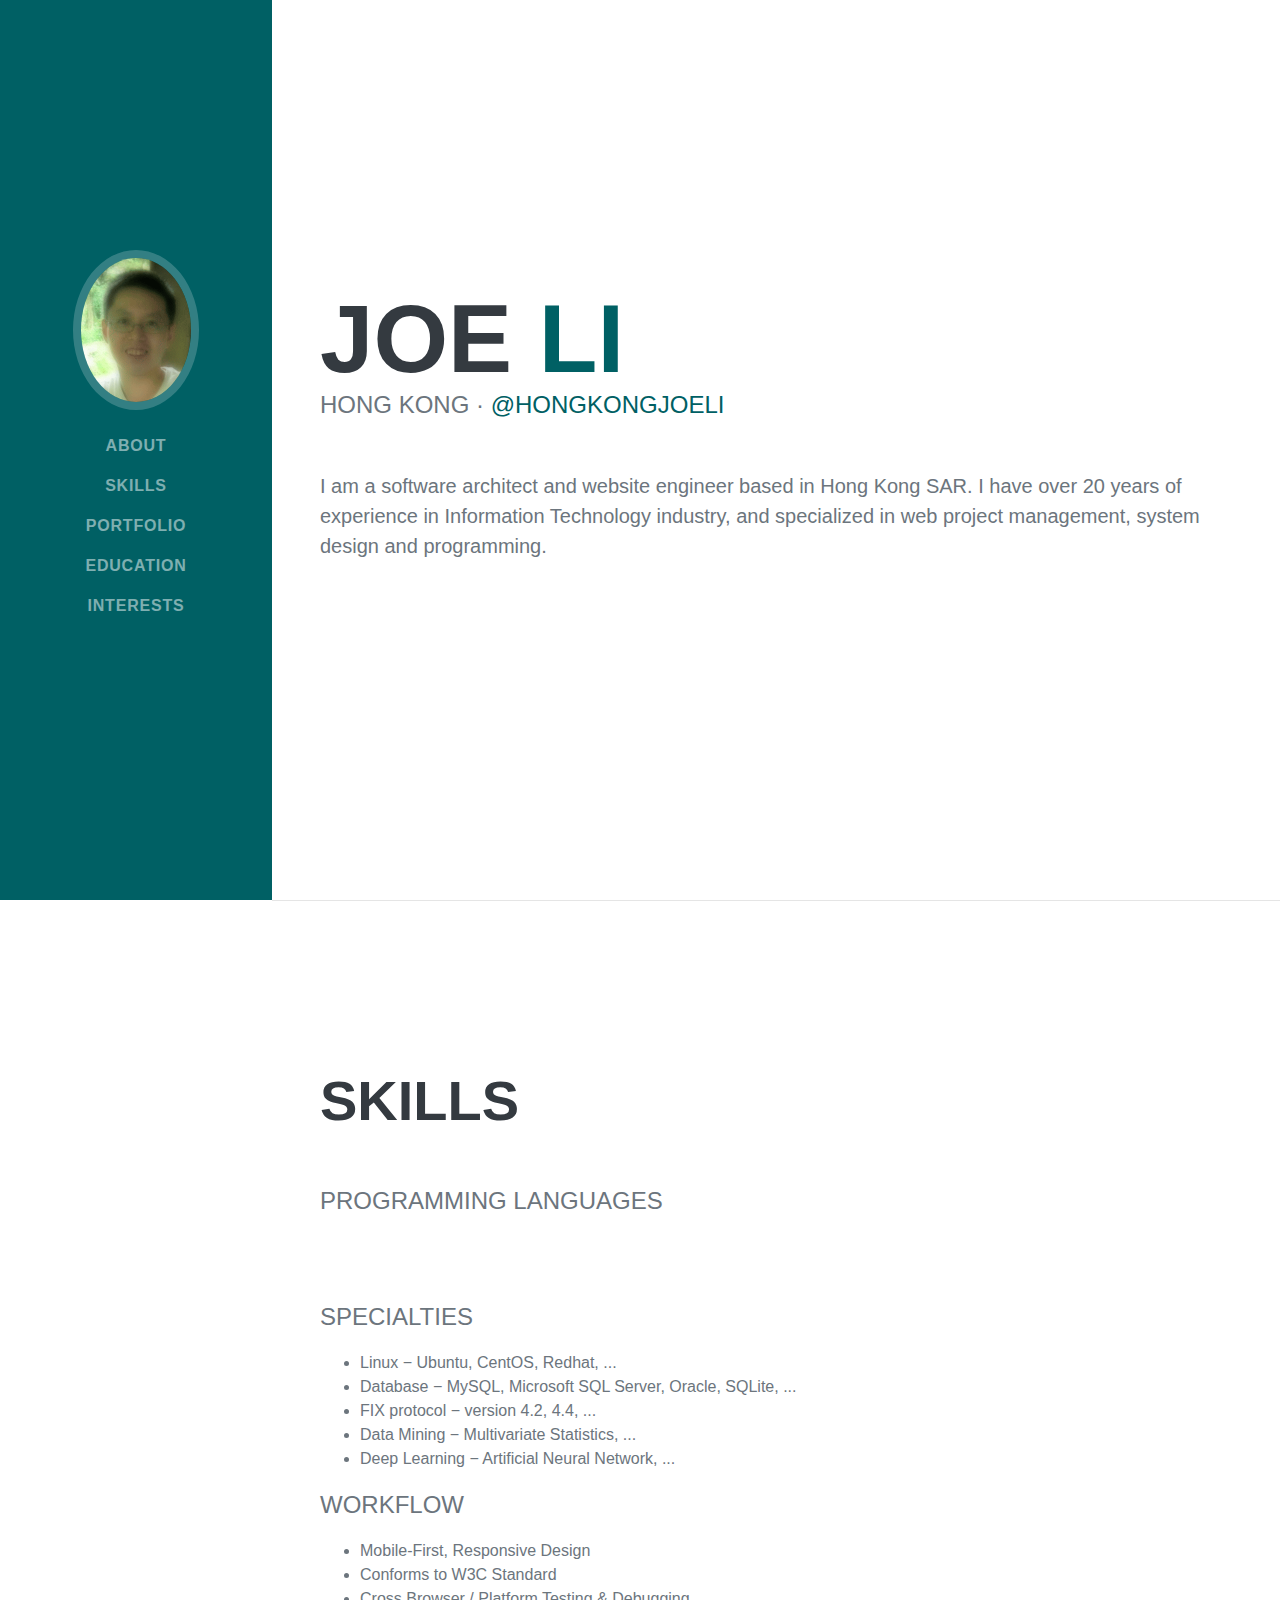
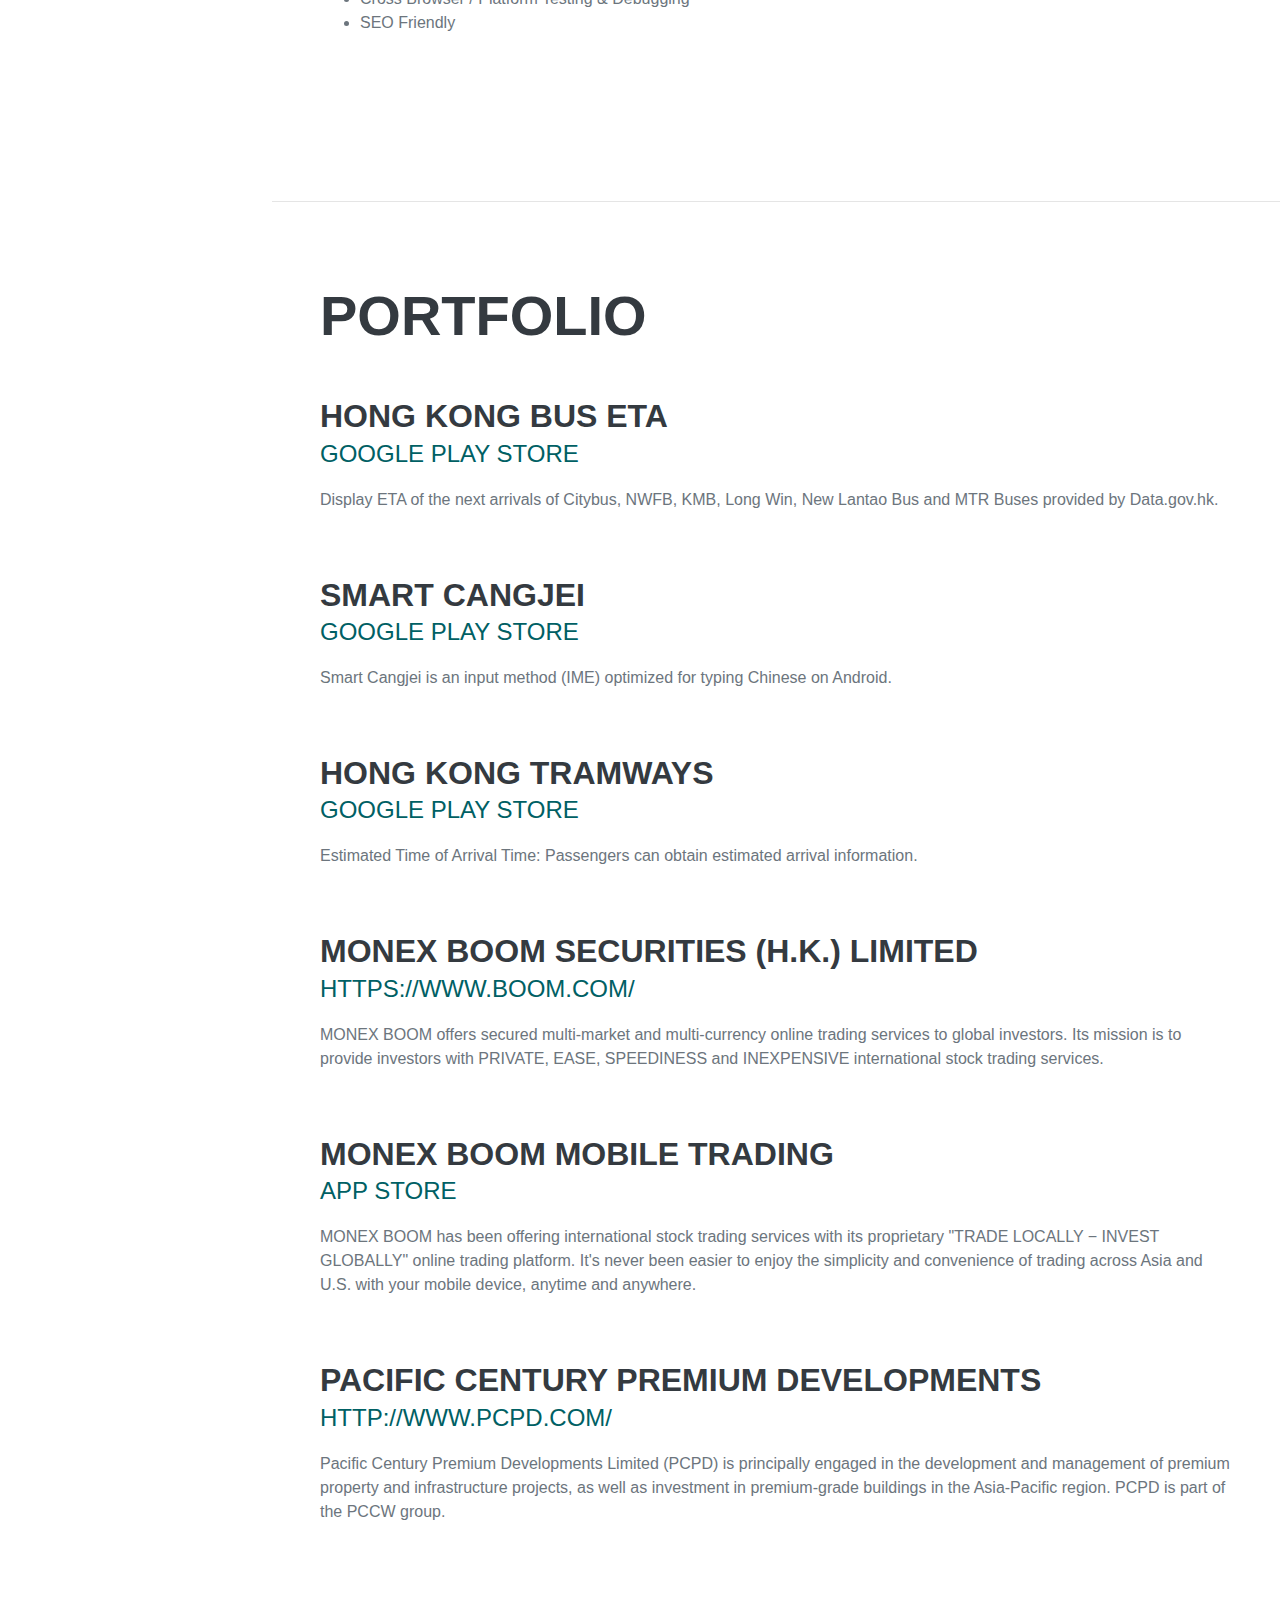
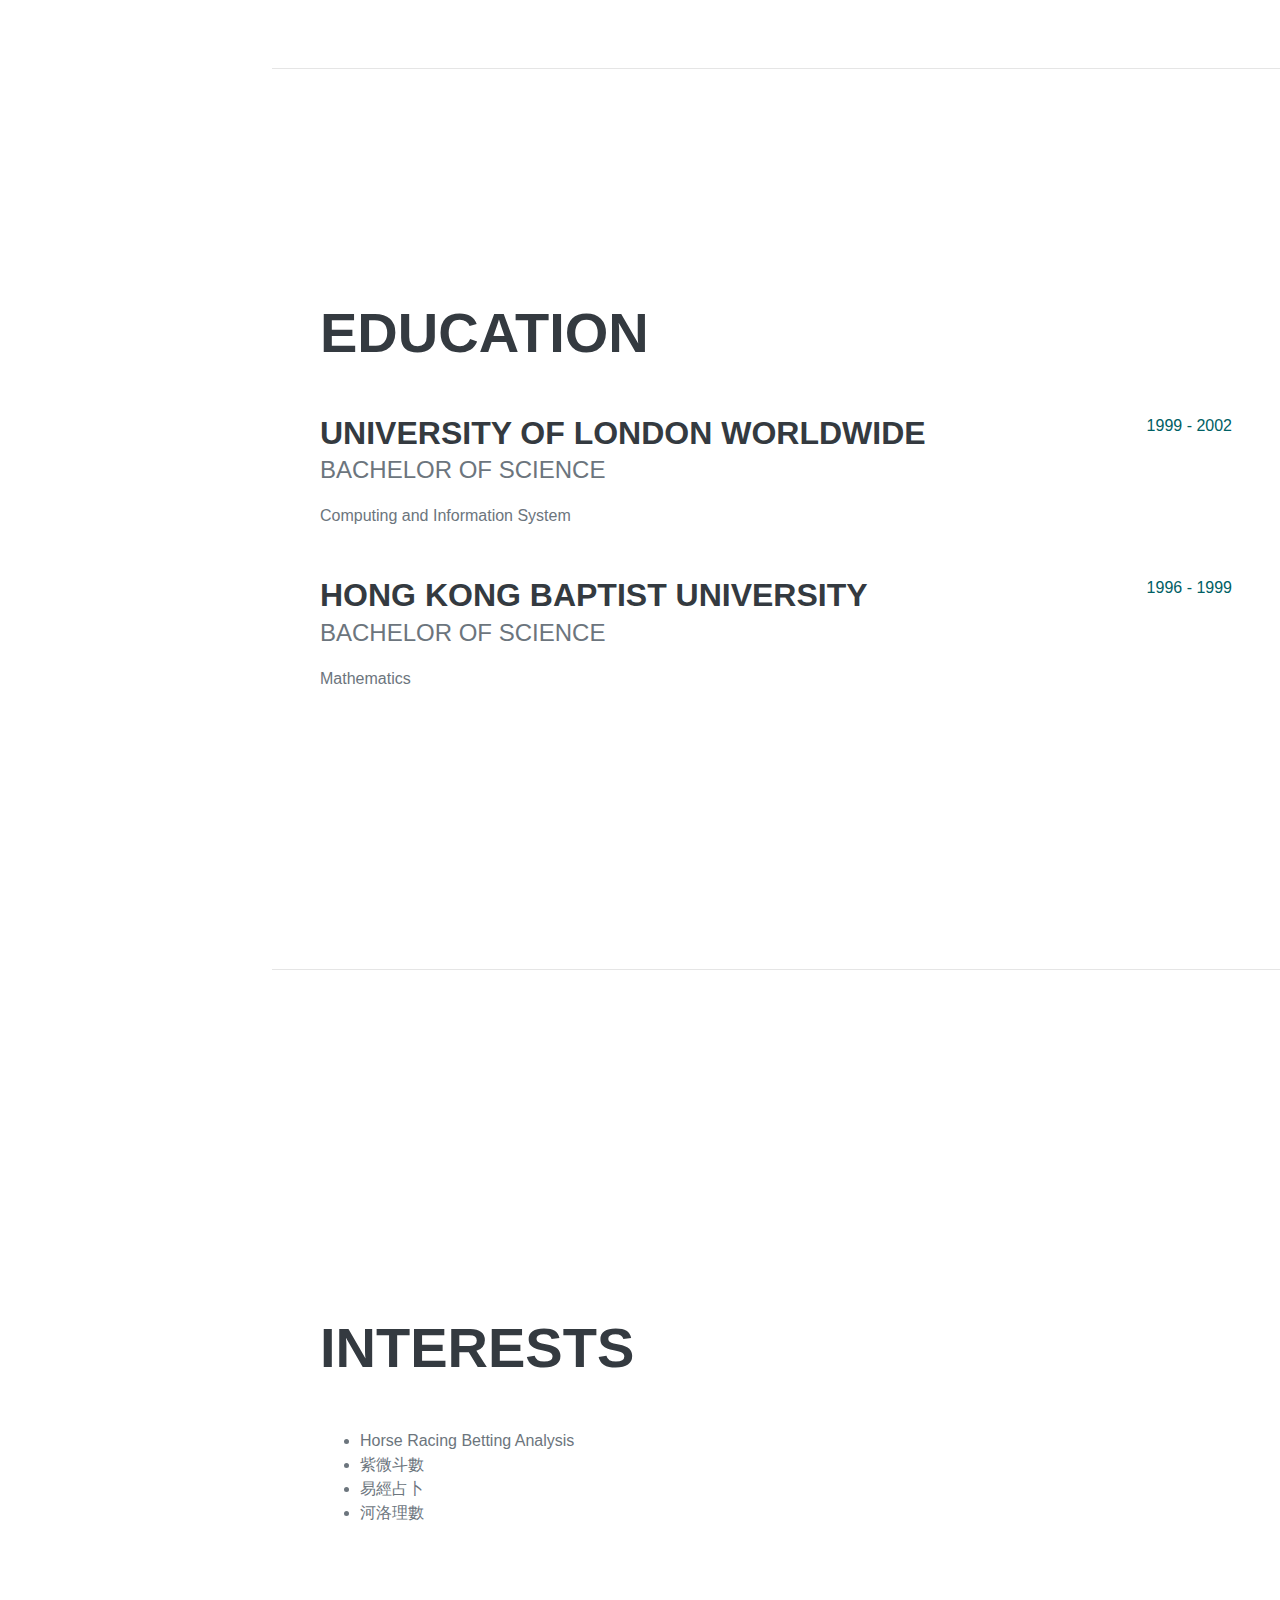
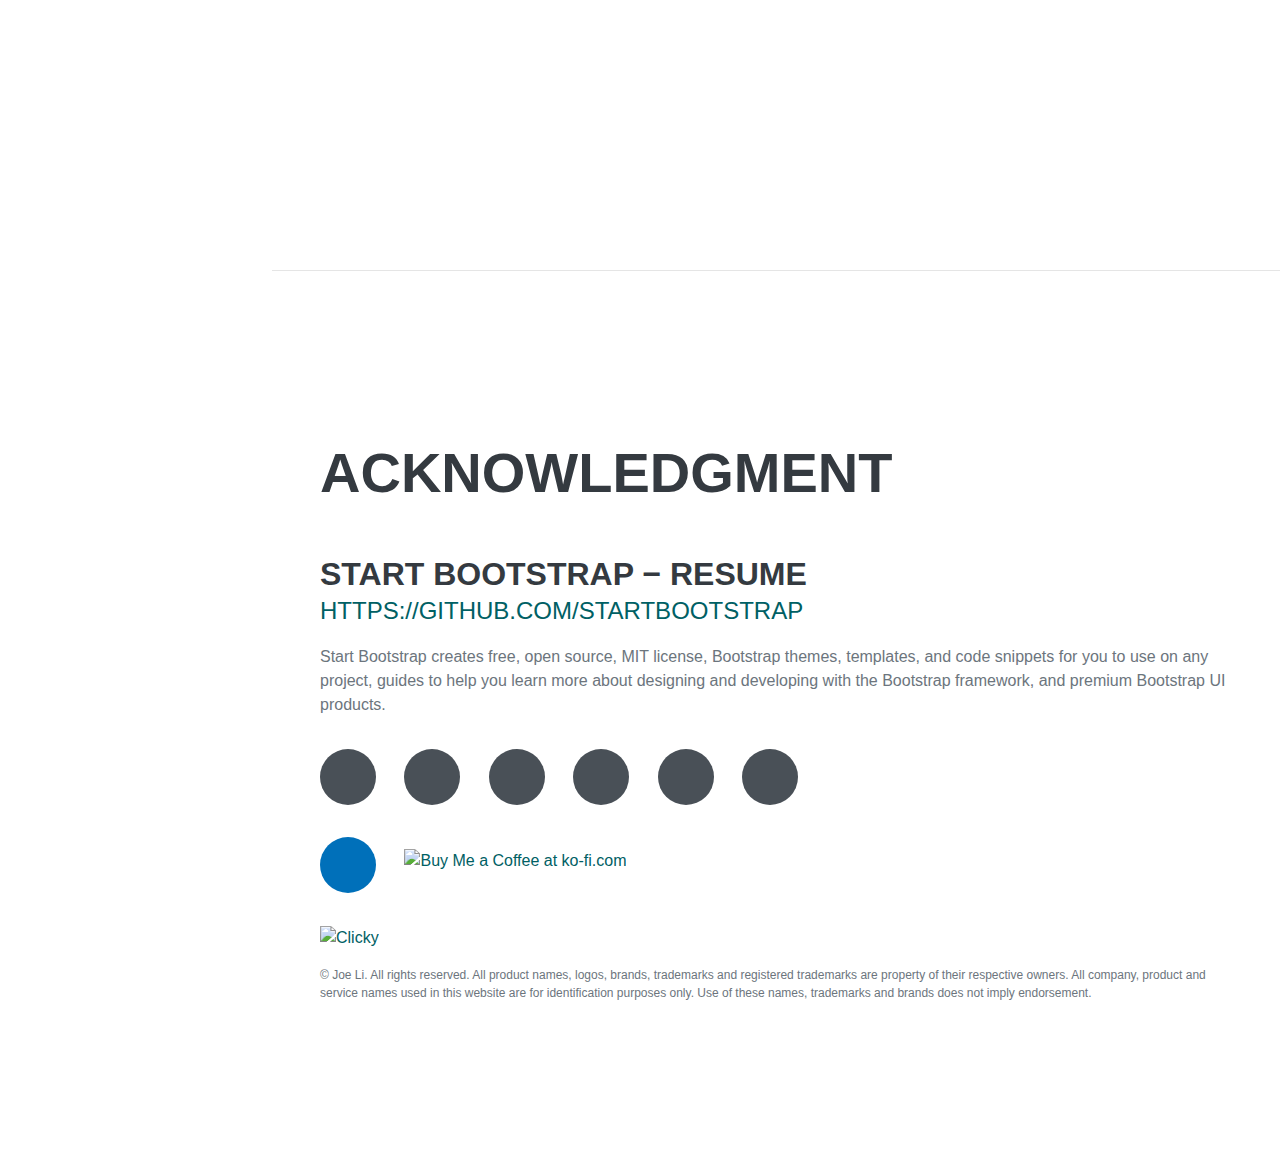
==== index.html @ fde9214d "add ko-fi icon" ====
<!DOCTYPE html>
<html lang="en">
	<head>
		<meta charset="utf-8" />
		<title>Joe Li - Internet Expert</title>
		<meta name="viewport" content="width=device-width, initial-scale=1, shrink-to-fit=no" />
		<meta name="description" content="Personal website for software architect and web engineer Joe Li" />
		<meta name="keyword" content="software,web,development,server,linux"/>
		<meta name="robots" content="nofollow, noarchive, nosnippet"/>
		<meta name="author" content="Joe Li" />
		<!-- Core theme CSS (includes Bootstrap)-->
		<link href="css/styles.css" rel="stylesheet" />
	</head>
	<body id="page-top" ng-app="app">
		<!-- Navigation-->
		<nav class="navbar navbar-expand-lg navbar-dark bg-primary fixed-top" id="sideNav">
			<a class="navbar-brand js-scroll-trigger" href="#page-top">
				<span class="d-block d-lg-none">Joe Li</span>
				<span class="d-none d-lg-block"><img class="img-fluid img-profile rounded-circle mx-auto mb-2" src="img/profile.png" alt="" /></span>
			</a>
			<button class="navbar-toggler" type="button" data-toggle="collapse" data-target="#navbarSupportedContent" aria-controls="navbarSupportedContent" aria-expanded="false" aria-label="Toggle navigation"><span class="navbar-toggler-icon"></span></button>
			<div class="collapse navbar-collapse" id="navbarSupportedContent">
				<ul class="navbar-nav">
					<li class="nav-item"><a class="nav-link js-scroll-trigger" href="#about" title="About">About</a></li>
					<li class="nav-item"><a class="nav-link js-scroll-trigger" href="#skills" title="Skills">Skills</a></li>
					<li class="nav-item"><a class="nav-link js-scroll-trigger" href="#portfolio" title="Portfolio">Portfolio</a></li>
					<li class="nav-item"><a class="nav-link js-scroll-trigger" href="#education" title="Education">Education</a></li>
					<li class="nav-item"><a class="nav-link js-scroll-trigger" href="#interests" title="Interest">Interests</a></li>
					<li class="nav-item d-block d-lg-none"><a class="nav-link js-scroll-trigger" href="#ack" title="Contact">Contact</a></li>
				</ul>
			</div>
			<div class="d-none d-lg-block navbar-nav mb-3"><a class="nav-link js-scroll-trigger" href="#ack" title="Contact"><i class="fas fa-link"></i></a></div>
		</nav>
		<!-- Page Content-->
		<div class="container-fluid p-0">
			<!-- About-->
			<section class="resume-section" id="about">
				<div class="resume-section-content">
					<h1 class="mb-0">
						Joe
						<span class="text-primary">Li</span>
					</h1>
					<div class="subheading mb-5">
						Hong Kong ·
						<span class="hover-control"><span class="hover-only">FB</span><a href="https://www.facebook.com/hongkongjoeli" target="external" title="Facebook Page">@hongkongjoeli</a></span>
					</div>
					<div class="lead mb-5">I am a software architect and website engineer based in Hong Kong SAR. I have over 20 years of experience in Information Technology industry, and specialized in web project management, system design and programming.
		                <div class="d-block d-lg-none mt-3">
		                	<a class="btn btn-primary js-scroll-trigger" href="#ack" title="Contact"><i class="fas fa-link"></i> Contact</a>
		                </div>
					</div>
				</div>
			</section>
			<hr class="m-0" />
			<!-- Skills-->
			<section class="resume-section" id="skills">
				<div class="resume-section-content">
					<h2 class="mb-5">Skills</h2>
					<div class="subheading mb-3">Programming Languages</div>
					<ul class="list-inline dev-icons">
						<li class="list-inline-item hover-control"><i class="fab fa-html5"></i><span class="hover-only px-1 small">HTML5</span></li>
						<li class="list-inline-item hover-control"><i class="fab fa-css3-alt"></i><span class="hover-only px-1 small">CSS3</span></li>
						<li class="list-inline-item hover-control"><i class="fab fa-js-square"></i><span class="hover-only px-1 small">JavaScript</span></li>
						<li class="list-inline-item hover-control"><i class="fab fa-java"></i><span class="hover-only px-1 small">Java</span></li>
						<li class="list-inline-item hover-control"><i class="fab fa-php"></i><span class="hover-only px-1 small">PHP</span></li>
						<li class="list-inline-item hover-control"><i class="fab fa-android"></i><span class="hover-only px-1 small">Android</span></li>
					</ul>
					<div class="subheading mb-3">Specialties</div>
					<ul class="fa-ul mb-3">
						<li>
							<span class="fa-li"><i class="fas fa-trophy text-warning"></i></span>
							Linux &minus; Ubuntu, CentOS, Redhat, ...
						</li>
						<li>
							<span class="fa-li"><i class="fas fa-trophy text-warning"></i></span>
							Database &minus; MySQL, Microsoft SQL Server, Oracle, SQLite, ...
						</li>
						<li>
							<span class="fa-li"><i class="fas fa-trophy text-warning"></i></span>
							FIX protocol &minus; version 4.2, 4.4, ...
						</li>
						<li>
							<span class="fa-li"><i class="fas fa-trophy text-warning"></i></span>
							Data Mining &minus; Multivariate Statistics, ...
						</li>
						<li>
							<span class="fa-li"><i class="fas fa-trophy text-warning"></i></span>
							Deep Learning &minus; Artificial Neural Network, ...
						</li>
					</ul>
					<div class="subheading mb-3">Workflow</div>
					<ul class="fa-ul mb-0">
						<li>
							<span class="fa-li"><i class="fas fa-check"></i></span>
							Mobile-First, Responsive Design
						</li>
						<li>
							<span class="fa-li"><i class="fas fa-check"></i></span>
							Conforms to W3C Standard
						</li>
						<li>
							<span class="fa-li"><i class="fas fa-check"></i></span>
							Cross Browser / Platform Testing &amp; Debugging
						</li>
						<li>
							<span class="fa-li"><i class="fas fa-check"></i></span>
							SEO Friendly
						</li>
					</ul>
				</div>
			</section>
			<hr class="m-0" />
			<!-- Portfolio-->
			<section class="resume-section" id="portfolio">
				<div class="resume-section-content">
					<h2 class="mb-5">Portfolio</h2>
					<div class="d-flex flex-column flex-md-row justify-content-between mb-5">
						<div class="flex-grow-1">
							<h3 class="mb-0">Hong Kong Bus ETA</h3>
							<div class="subheading mb-3"><a href="https://play.google.com/store/apps/details?id=hk.com.joeli.android.hkbus" target="external">Google Play Store</a></div>
							<p>Display ETA of the next arrivals of Citybus, NWFB, KMB, Long Win, New Lantao Bus and MTR Buses provided by Data.gov.hk.</p>
						</div>
					</div>
					<div class="d-flex flex-column flex-md-row justify-content-between mb-5">
						<div class="flex-grow-1">
							<h3 class="mb-0">Smart Cangjei</h3>
							<div class="subheading mb-3"><a href="https://play.google.com/store/apps/details?id=hk.com.joeli.android.scj6" target="external">Google Play Store</a></div>
							<p>Smart Cangjei is an input method (IME) optimized for typing Chinese on Android.</p>
						</div>
					</div>
					<div class="d-flex flex-column flex-md-row justify-content-between mb-5">
						<div class="flex-grow-1">
							<h3 class="mb-0">Hong Kong Tramways</h3>
							<div class="subheading mb-3"><a href="https://play.google.com/store/apps/details?id=hk.com.joeli.android.hktram" target="external">Google Play Store</a></div>
							<p>Estimated Time of Arrival Time: Passengers can obtain estimated arrival information.</p>
						</div>
					</div>
					<div class="d-flex flex-column flex-md-row justify-content-between mb-5">
						<div class="flex-grow-1">
							<h3 class="mb-0">Monex Boom Securities (H.K.) Limited</h3>
							<div class="subheading mb-3"><a href="https://www.boom.com/" target="external">https://www.boom.com/</a></div>
							<p>MONEX BOOM offers secured multi-market and multi-currency online trading services to global investors. Its mission is to provide investors with PRIVATE, EASE, SPEEDINESS and INEXPENSIVE international stock trading services.</p>
						</div>
					</div>
					<div class="d-flex flex-column flex-md-row justify-content-between mb-5">
						<div class="flex-grow-1">
							<h3 class="mb-0">MONEX BOOM Mobile Trading</h3>
							<div class="subheading mb-3"><a href="https://www.boom.com/en/expert_trading_system/?anchors=id_e4" target="external">App Store</a></div>
							<p>MONEX BOOM has been offering international stock trading services with its proprietary &quot;TRADE LOCALLY &minus; INVEST GLOBALLY&quot; online trading platform. It&#039;s never been easier to enjoy the simplicity and convenience of trading across Asia and U.S. with your mobile device, anytime and anywhere.</p>
						</div>
					</div>
					<div class="d-flex flex-column flex-md-row justify-content-between mb-5">
						<div class="flex-grow-1">
							<h3 class="mb-0">Pacific Century Premium Developments</h3>
							<div class="subheading mb-3"><a href="http://www.pcpd.com/" target="external">http://www.pcpd.com/</a></div>
							<p>Pacific Century Premium Developments Limited (PCPD) is principally engaged in the development and management of premium property and infrastructure projects, as well as investment in premium-grade buildings in the Asia-Pacific region. PCPD is part of the PCCW group.</p>
						</div>
					</div>
				</div>
			</section>
			<hr class="m-0" />
			<!-- Education-->
			<section class="resume-section" id="education">
				<div class="resume-section-content">
					<h2 class="mb-5">Education</h2>
					<div class="d-flex flex-column flex-md-row justify-content-between mb-5">
						<div class="flex-grow-1">
							<h3 class="mb-0">University of London Worldwide</h3>
							<div class="subheading mb-3">Bachelor of Science</div>
							<div>Computing and Information System</div>
						</div>
						<div class="flex-shrink-0"><span class="text-primary">1999 - 2002</span></div>
					</div>
					<div class="d-flex flex-column flex-md-row justify-content-between mb-5">
						<div class="flex-grow-1">
							<h3 class="mb-0">Hong Kong Baptist University</h3>
							<div class="subheading mb-3">Bachelor of Science</div>
							<div>Mathematics</div>
						</div>
						<div class="flex-shrink-0"><span class="text-primary">1996 - 1999</span></div>
					</div>
				</div>
			</section>
			<hr class="m-0" />
			<!-- Interests-->
			<section class="resume-section" id="interests">
				<div class="resume-section-content">
					<h2 class="mb-5">Interests</h2>
					<ul class="fa-ul mb-0">
						<li>
							<span class="fa-li" lang="zh"><i class="fas fa-horse-head"></i></span>
							Horse Racing Betting Analysis
						</li>
						<li>
							<span class="fa-li" lang="zh"><i class="fas fa-yin-yang"></i></span>
							紫微斗數
						</li>
						<li>
							<span class="fa-li" lang="zh"><i class="fas fa-yin-yang"></i></span>
							易經占卜
						</li>
						<li>
							<span class="fa-li" lang="zh"><i class="fas fa-yin-yang"></i></span>
							河洛理數
						</li>
					</ul>
				</div>
			</section>
			<hr class="m-0" />
			<!-- Interests-->
			<section class="resume-section" id="ack">
				<div class="resume-section-content">
					<h2 class="mb-5">Acknowledgment</h2>
					<div class="d-flex flex-column flex-md-row justify-content-between mb-3">
						<div class="flex-grow-1">
							<h3 class="mb-0">Start Bootstrap &minus; Resume</h3>
							<div class="subheading mb-3"><a href="https://github.com/startbootstrap/startbootstrap-resume" target="external">https://github.com/startbootstrap</a></div>
							<p>Start Bootstrap creates free, open source, MIT license, Bootstrap themes, templates, and code snippets for you to use on any project, guides to help you learn more about designing and developing with the Bootstrap framework, and premium Bootstrap UI products.</p>
						</div>
					</div>
					<div class="social-icons mb-3">
						<a class="social-icon mb-3" target="external" href="https://www.facebook.com/hongkongjoeli" title="Facebook"><i class="fab fa-facebook-f"></i></a>
						<a class="social-icon mb-3" target="external" href="https://www.linkedin.com/in/joeli" title="LinkedIn"><i class="fab fa-linkedin-in"></i></a>
						<span class="d-none d-lg-inline mr-4"><a class="social-icon mb-3" target="wechat" href="#" onclick="return false" role="button" data-toggle="popover" data-placement="bottom" data-trigger="focus" title="Wechat ID" data-content="hkjoeli"><i class="fab fa-weixin"></i></a></span>
						<span class="d-inline d-lg-none mr-4"><a class="social-icon mb-3" target="wechat" href="weixin://" role="button" data-toggle="popover" data-placement="bottom" data-trigger="focus" title="Wechat ID" data-content="hkjoeli" style="background-color:#2aae67"><i class="fab fa-weixin"></i></a></span>
						<a class="social-icon mb-3" target="external" href="https://user.qzone.qq.com/51152507" title="QQ"><i class="fab fa-qq"></i></a>
						<a class="social-icon mb-3" target="external" href="https://vk.com/hkjoeli" title="VK"><i class="fab fa-vk"></i></a>
						<a class="social-icon mb-3" target="external" href="https://discord.gg/eC6wjy2sXC" title="Discord"><i class="fab fa-discord"></i></a>
					</div>
					<div class="social-icons mb-3">
						<a class="social-icon mb-3" target="external" href="https://www.paypal.com/paypalme/hkjoeli/9.99USD" title="PayPal" style="background-color:#0070ba"><i class="fab fa-paypal"></i></a>
						<a class="mb-3" target="external" href="https://ko-fi.com/O5O0CWDOA" title="Buy Me a Coffee at ko-fi.com"><img height="36" style="border:0px;height:36px" src="https://cdn.ko-fi.com/cdn/kofi1.png?v=3" border="0" alt="Buy Me a Coffee at ko-fi.com"/></a>
					</div>
					<div class="mb-3">
<a title="GDPR-compliant Web Analytics" href="https://clicky.com/101366241"><img alt="Clicky" src="https://static.getclicky.com/media/links/badge.gif" border="0" /></a>
<script async src="//static.getclicky.com/101366241.js"></script>
<noscript><p><img alt="Clicky" width="1" height="1" src="https://in.getclicky.com/101366241ns.gif" /></p></noscript>
					</div>
		    		<div class="small">
						&copy; <span id="thisyear"></span> Joe Li. All rights reserved. All product names, logos, brands, trademarks and registered trademarks are property of their respective owners. All company, product and service names used in this website are for identification purposes only. Use of these names, trademarks and brands does not imply endorsement.
					</div>
				</div>
			</section>
	</div>
	<!-- Bootstrap core JS-->
	<script src="https://code.jquery.com/jquery-3.6.0.min.js" integrity="sha256-/xUj+3OJU5yExlq6GSYGSHk7tPXikynS7ogEvDej/m4=" crossorigin="anonymous"></script>
	<script src="https://cdn.jsdelivr.net/npm/bootstrap@4.6.0/dist/js/bootstrap.bundle.min.js" integrity="sha384-Piv4xVNRyMGpqkS2by6br4gNJ7DXjqk09RmUpJ8jgGtD7zP9yug3goQfGII0yAns" crossorigin="anonymous"></script>
	<!-- Third party plugin JS-->
	<script src="https://cdn.jsdelivr.net/npm/jquery.easing@1.4.1/jquery.easing.min.js" integrity="sha256-H3cjtrm/ztDeuhCN9I4yh4iN2Ybx/y1RM7rMmAesA0k=" crossorigin="anonymous"></script>
	<!-- Core theme JS-->
	<script src="js/scripts.js"></script>
	<!-- Font Awesome icons (free version)-->
	<script src="https://cdnjs.cloudflare.com/ajax/libs/font-awesome/5.15.4/js/all.min.js" defer></script>
	<script>
	$(function() {
		$("[data-toggle=popover]").popover();
		var thisyear = new Date().getFullYear();
		if (thisyear >= 1998) {
			$(document.getElementById("thisyear")).html(thisyear);
		}
	});
	</script>
	<!-- CDN fonts -->
	<link href="https://fonts.cdnfonts.com/css/saira-extracondensed?styles=19977,19973" rel="stylesheet"/>
	<link href="https://fonts.cdnfonts.com/css/muli?styles=19919,19916,19912,19913" rel="stylesheet"/>
</body>
</html>
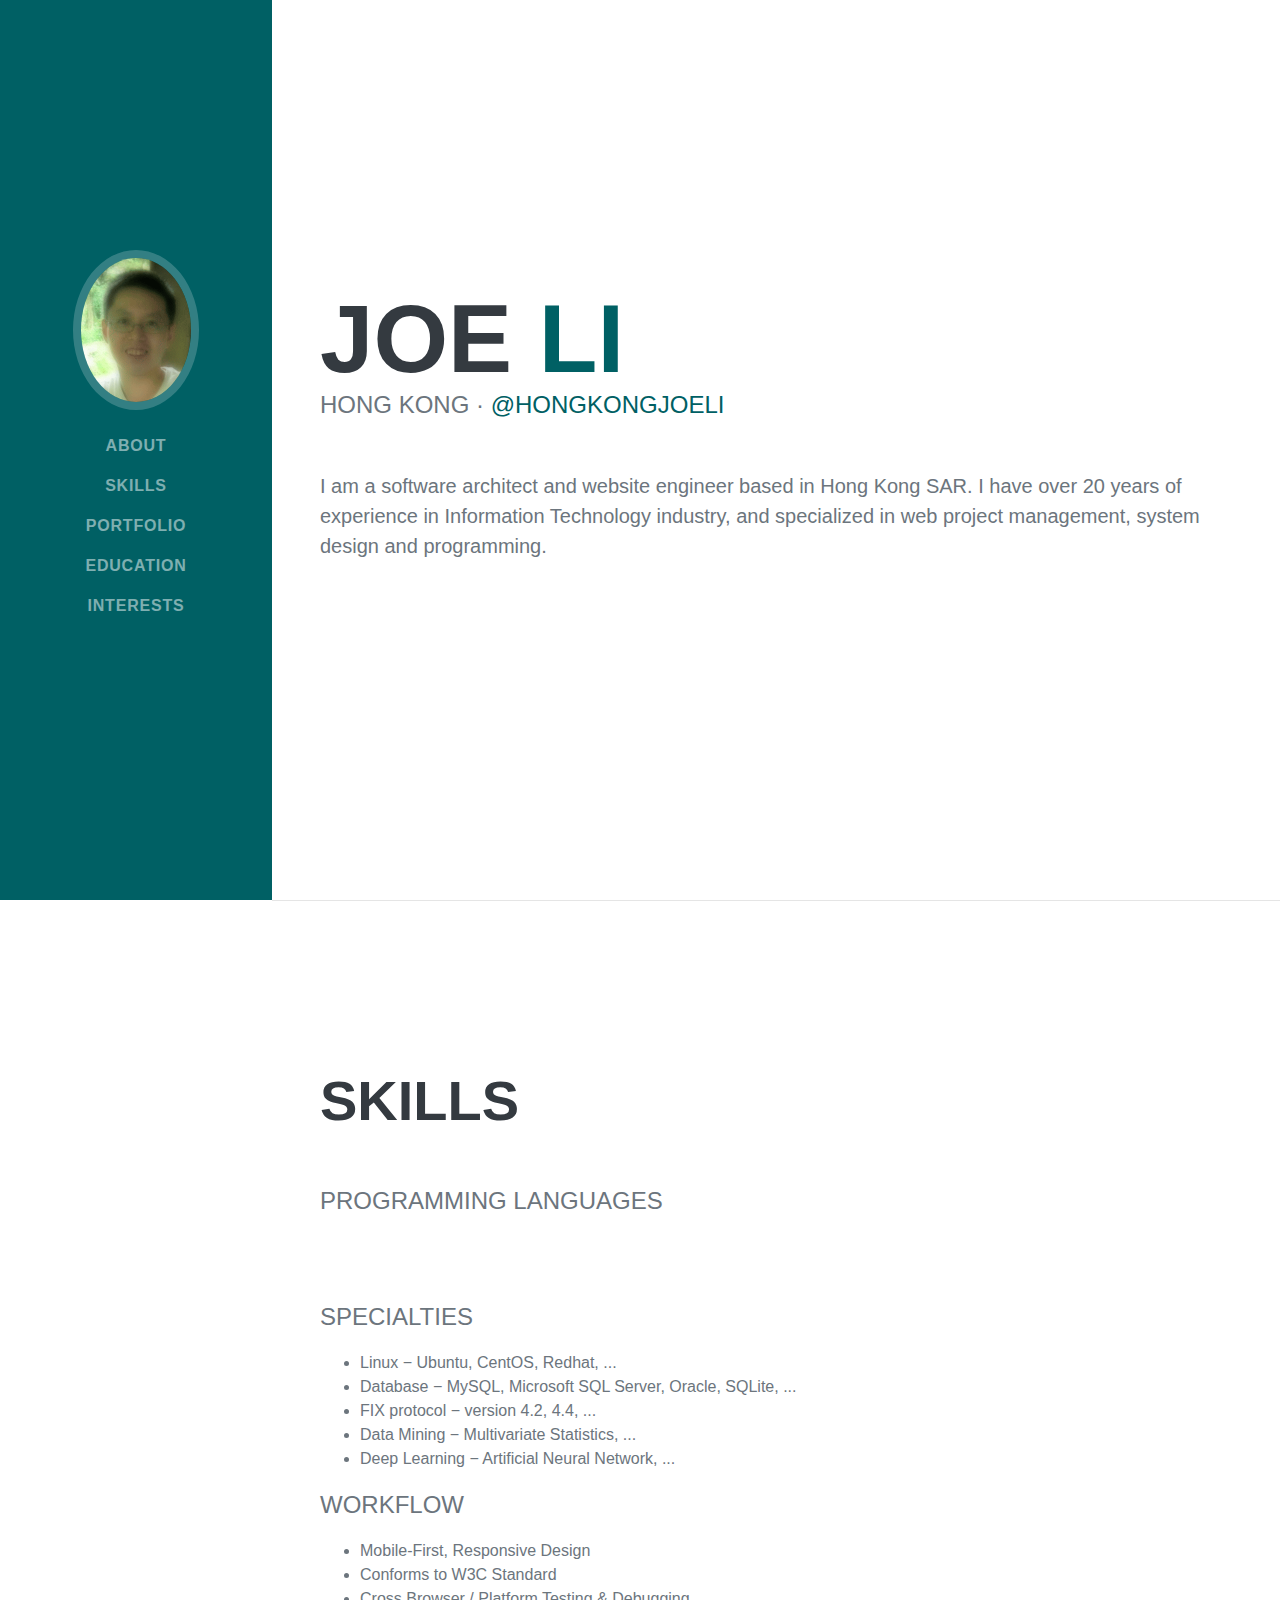
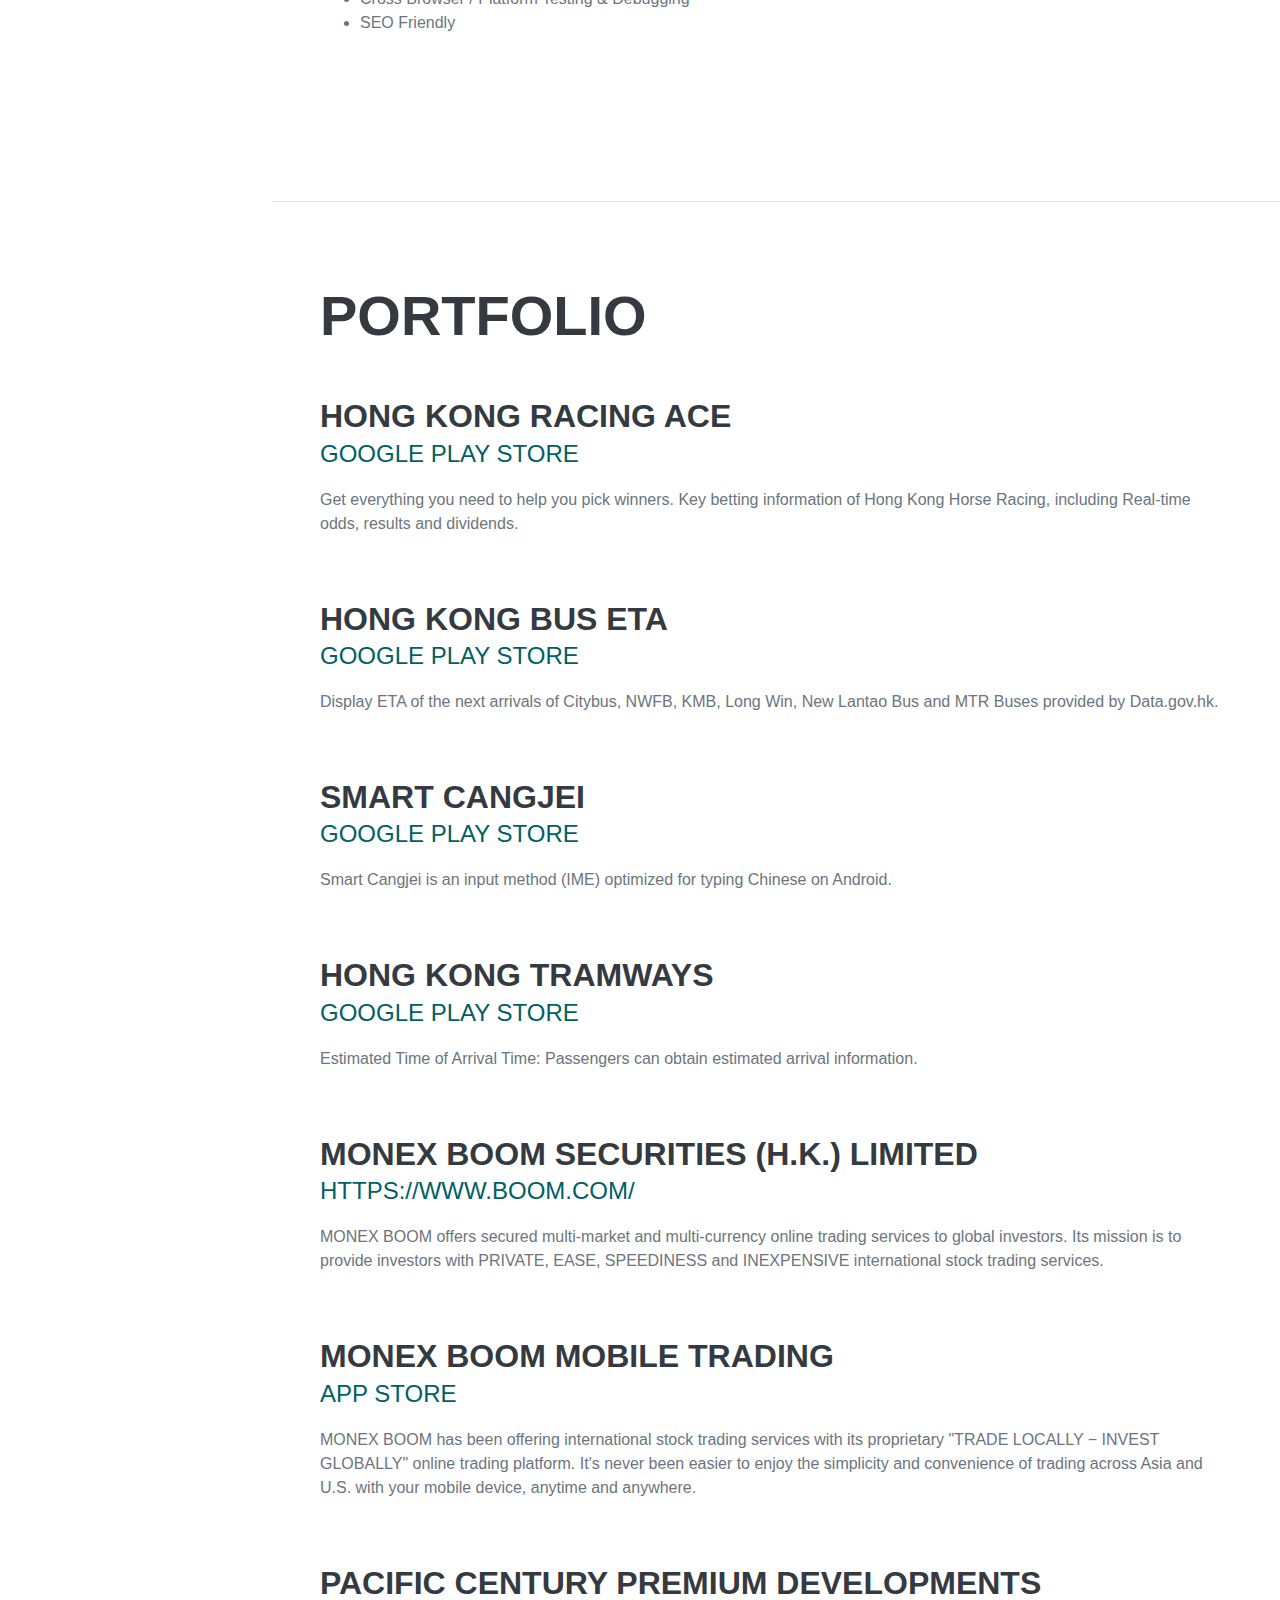
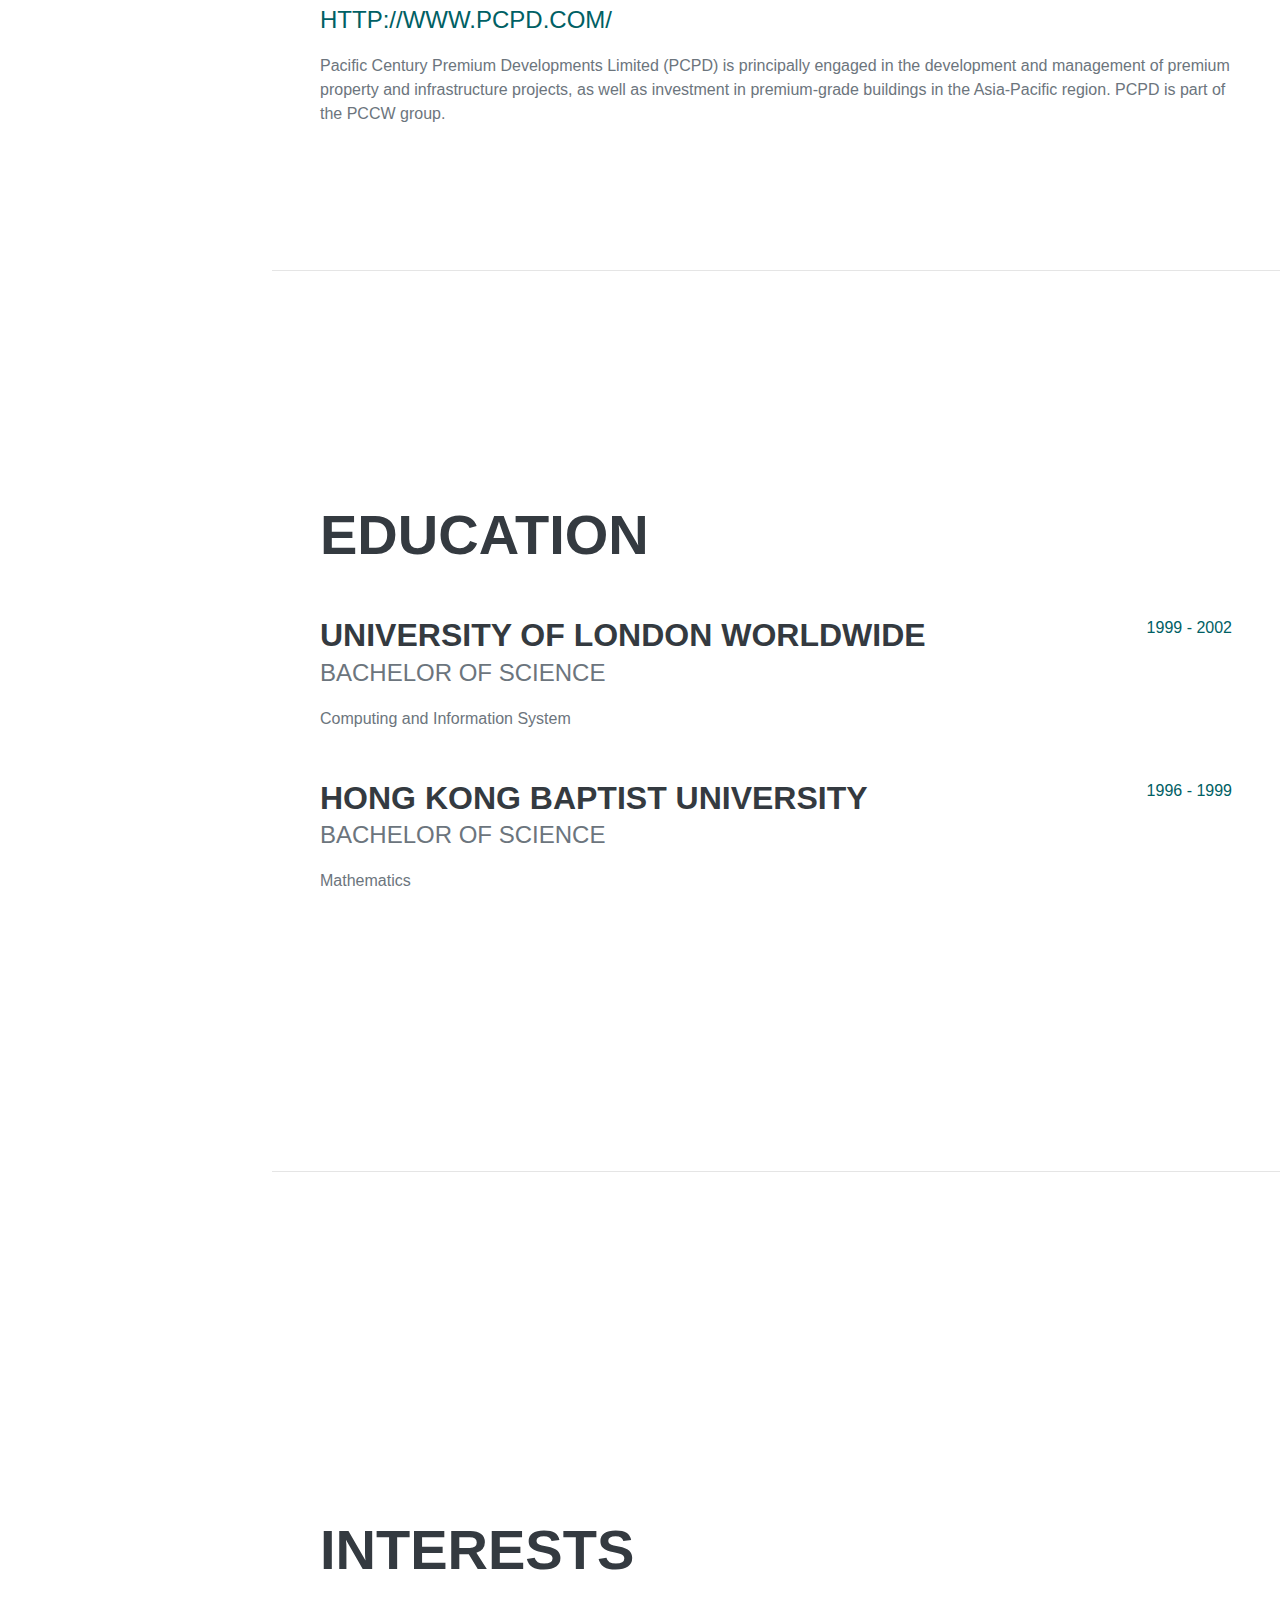
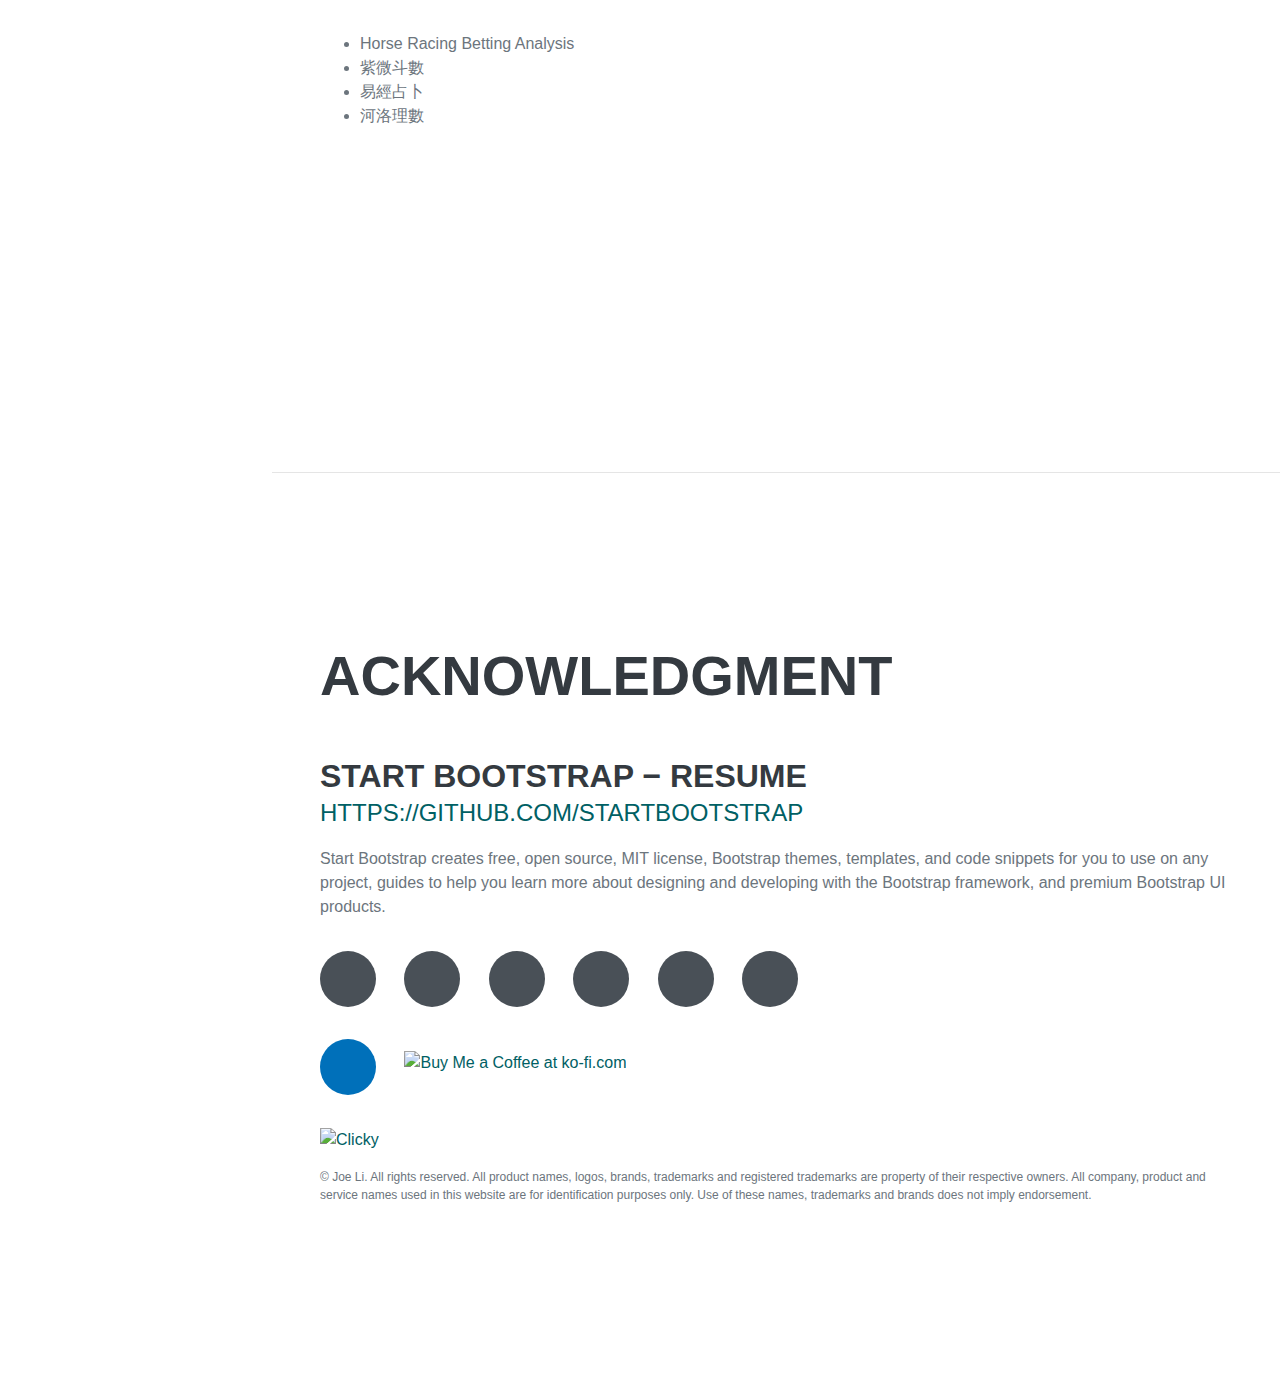
==== commit af6de1a0: "add HK Racing Ace" ====
--- a/index.html
+++ b/index.html
@@ -116,6 +116,13 @@
 					<h2 class="mb-5">Portfolio</h2>
 					<div class="d-flex flex-column flex-md-row justify-content-between mb-5">
 						<div class="flex-grow-1">
+							<h3 class="mb-0">Hong Kong Racing Ace</h3>
+							<div class="subheading mb-3"><a href="https://play.google.com/store/apps/details?id=hk.com.joeli.android.hkhorse.free" target="external">Google Play Store</a></div>
+							<p>Get everything you need to help you pick winners. Key betting information of Hong Kong Horse Racing, including Real-time odds, results and dividends.</p>
+						</div>
+					</div>
+					<div class="d-flex flex-column flex-md-row justify-content-between mb-5">
+						<div class="flex-grow-1">
 							<h3 class="mb-0">Hong Kong Bus ETA</h3>
 							<div class="subheading mb-3"><a href="https://play.google.com/store/apps/details?id=hk.com.joeli.android.hkbus" target="external">Google Play Store</a></div>
 							<p>Display ETA of the next arrivals of Citybus, NWFB, KMB, Long Win, New Lantao Bus and MTR Buses provided by Data.gov.hk.</p>
@@ -243,8 +250,8 @@
 			</section>
 	</div>
 	<!-- Bootstrap core JS-->
-	<script src="https://code.jquery.com/jquery-3.6.0.min.js" integrity="sha256-/xUj+3OJU5yExlq6GSYGSHk7tPXikynS7ogEvDej/m4=" crossorigin="anonymous"></script>
-	<script src="https://cdn.jsdelivr.net/npm/bootstrap@4.6.0/dist/js/bootstrap.bundle.min.js" integrity="sha384-Piv4xVNRyMGpqkS2by6br4gNJ7DXjqk09RmUpJ8jgGtD7zP9yug3goQfGII0yAns" crossorigin="anonymous"></script>
+	<script src="https://code.jquery.com/jquery-3.6.1.js" integrity="sha256-3zlB5s2uwoUzrXK3BT7AX3FyvojsraNFxCc2vC/7pNI=" crossorigin="anonymous"></script>
+	<script src="https://cdn.jsdelivr.net/npm/bootstrap@4.6.2/dist/js/bootstrap.bundle.min.js" integrity="sha384-Fy6S3B9q64WdZWQUiU+q4/2Lc9npb8tCaSX9FK7E8HnRr0Jz8D6OP9dO5Vg3Q9ct" crossorigin="anonymous"></script>
 	<!-- Third party plugin JS-->
 	<script src="https://cdn.jsdelivr.net/npm/jquery.easing@1.4.1/jquery.easing.min.js" integrity="sha256-H3cjtrm/ztDeuhCN9I4yh4iN2Ybx/y1RM7rMmAesA0k=" crossorigin="anonymous"></script>
 	<!-- Core theme JS-->
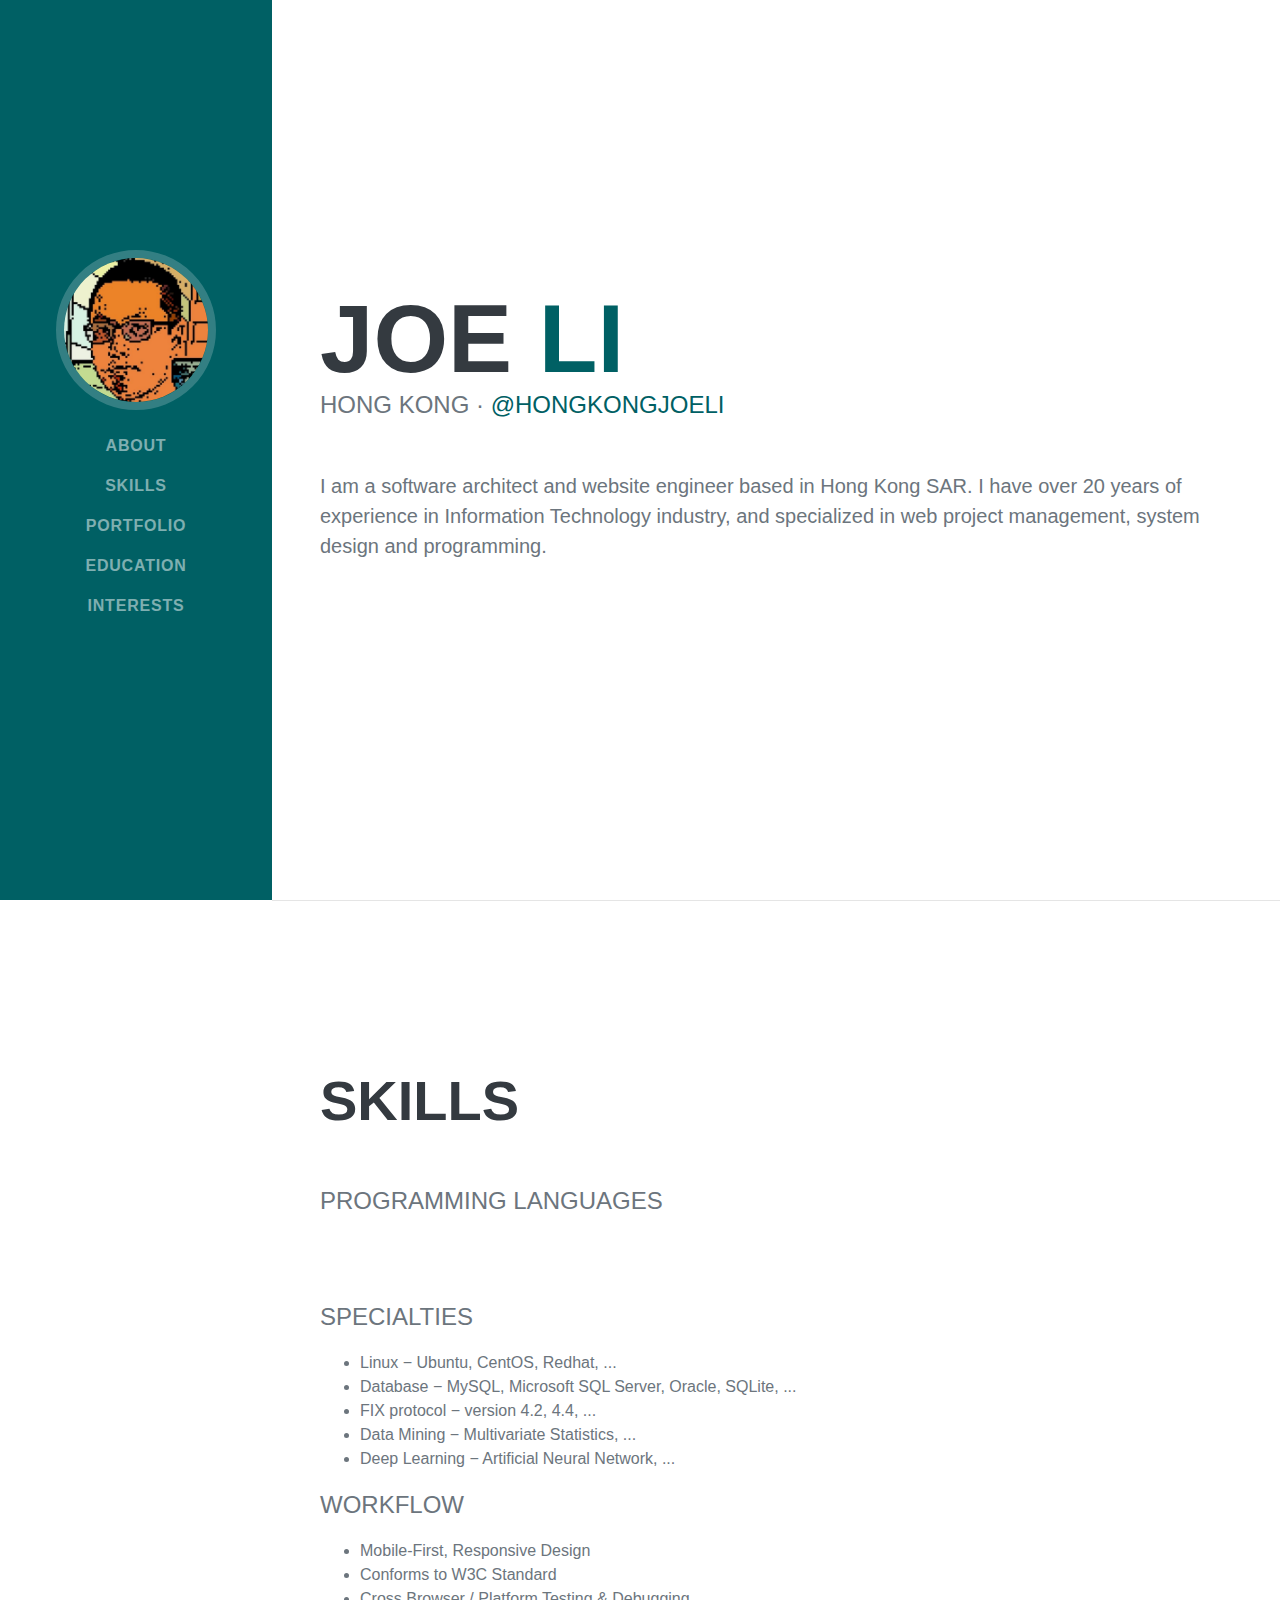
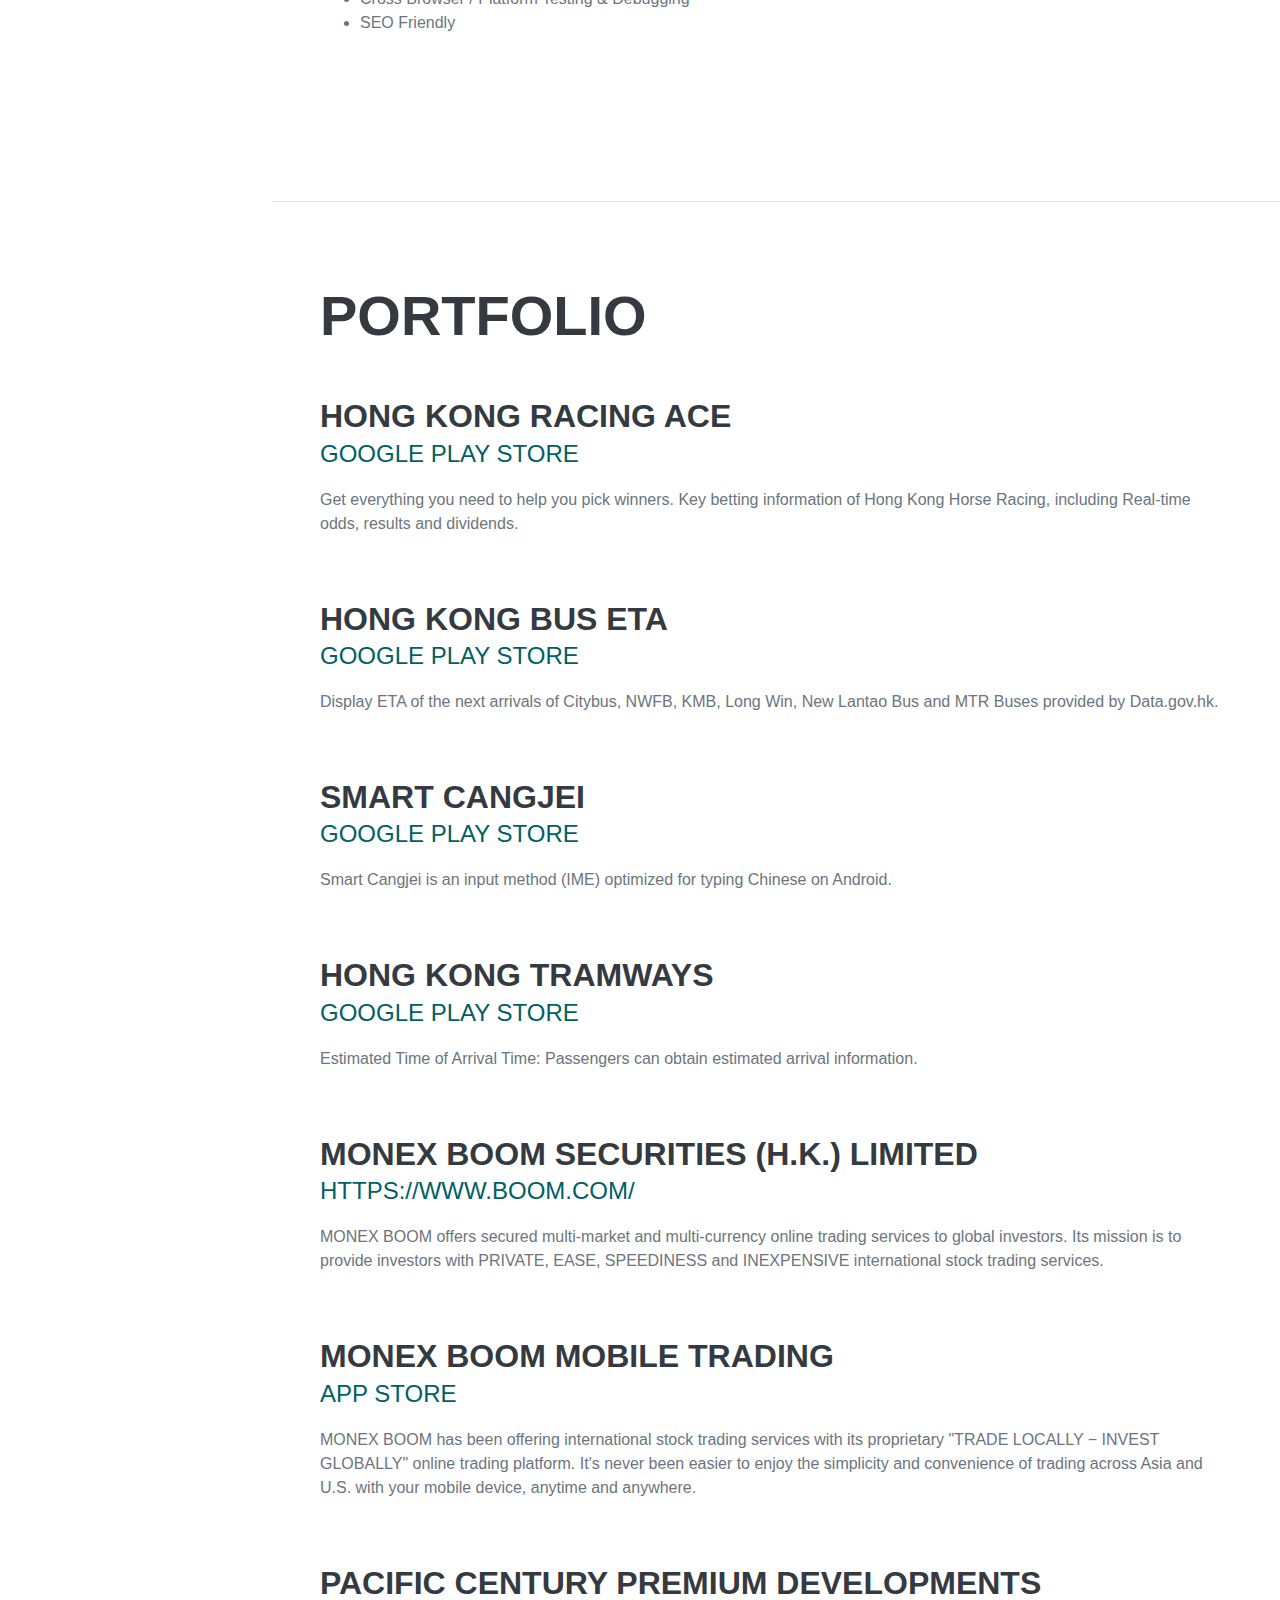
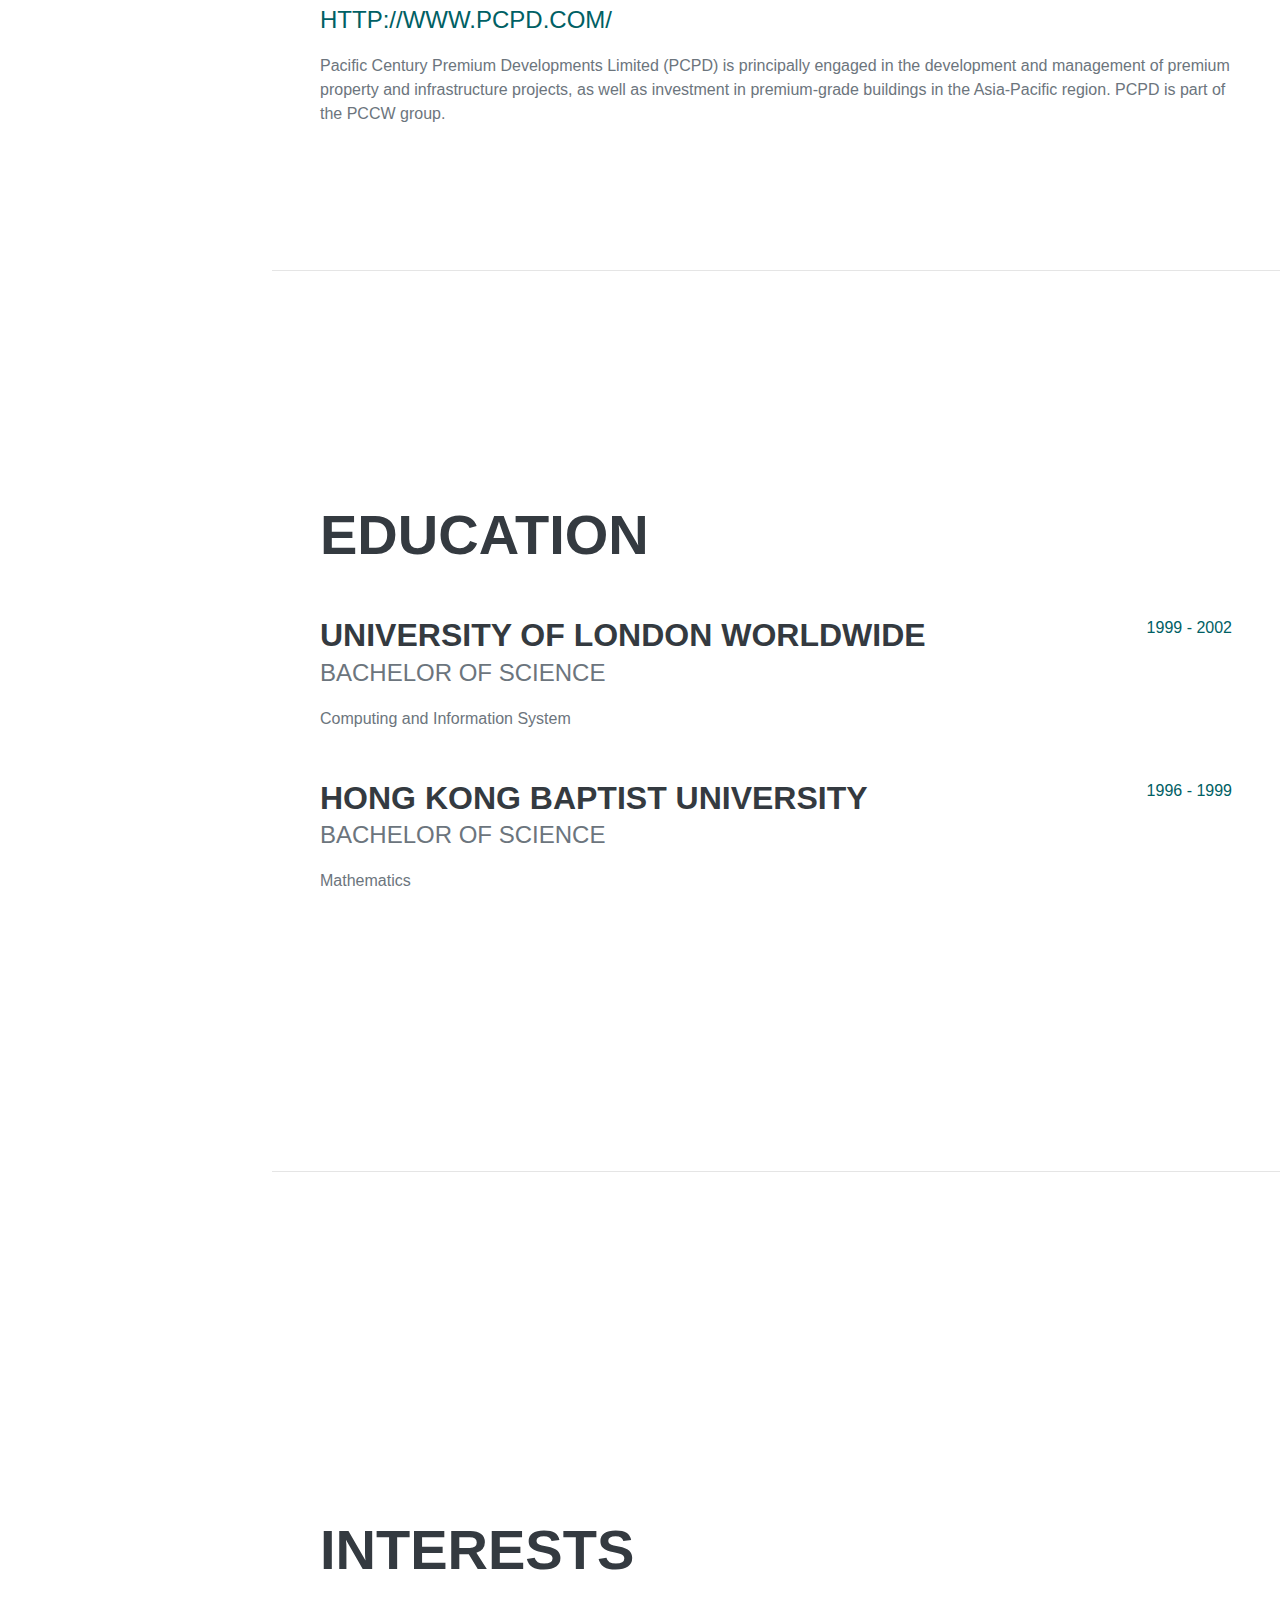
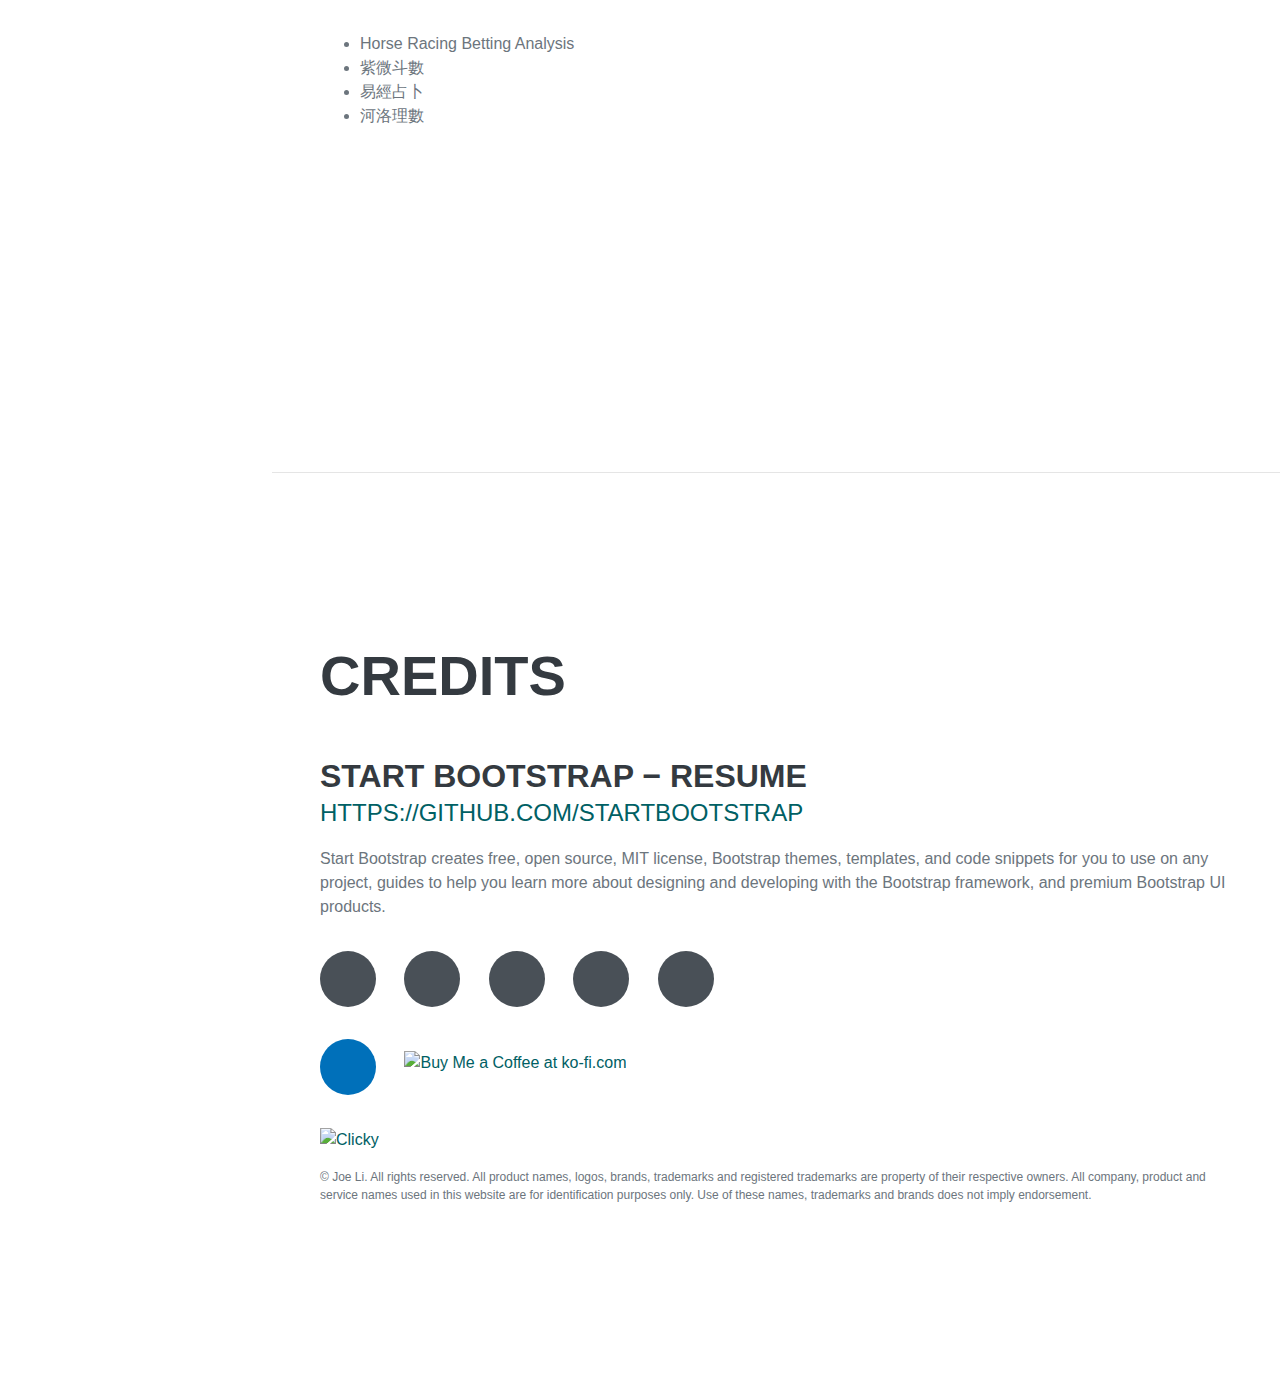
==== commit a8a91cfb: "update cdnfonts" ====
--- a/index.html
+++ b/index.html
@@ -26,10 +26,10 @@
 					<li class="nav-item"><a class="nav-link js-scroll-trigger" href="#portfolio" title="Portfolio">Portfolio</a></li>
 					<li class="nav-item"><a class="nav-link js-scroll-trigger" href="#education" title="Education">Education</a></li>
 					<li class="nav-item"><a class="nav-link js-scroll-trigger" href="#interests" title="Interest">Interests</a></li>
-					<li class="nav-item d-block d-lg-none"><a class="nav-link js-scroll-trigger" href="#ack" title="Contact">Contact</a></li>
+					<li class="nav-item d-block d-lg-none"><a class="nav-link js-scroll-trigger" href="#contact" title="Contact">Contact</a></li>
 				</ul>
 			</div>
-			<div class="d-none d-lg-block navbar-nav mb-3"><a class="nav-link js-scroll-trigger" href="#ack" title="Contact"><i class="fas fa-link"></i></a></div>
+			<div class="d-none d-lg-block navbar-nav mb-3"><a class="nav-link js-scroll-trigger" href="#contact" title="Contact"><i class="fas fa-link"></i></a></div>
 		</nav>
 		<!-- Page Content-->
 		<div class="container-fluid p-0">
@@ -46,7 +46,7 @@
 					</div>
 					<div class="lead mb-5">I am a software architect and website engineer based in Hong Kong SAR. I have over 20 years of experience in Information Technology industry, and specialized in web project management, system design and programming.
 		                <div class="d-block d-lg-none mt-3">
-		                	<a class="btn btn-primary js-scroll-trigger" href="#ack" title="Contact"><i class="fas fa-link"></i> Contact</a>
+		                	<a class="btn btn-primary js-scroll-trigger" href="#contact" title="Contact"><i class="fas fa-link"></i> Contact</a>
 		                </div>
 					</div>
 				</div>
@@ -215,9 +215,9 @@
 			</section>
 			<hr class="m-0" />
 			<!-- Interests-->
-			<section class="resume-section" id="ack">
-				<div class="resume-section-content">
-					<h2 class="mb-5">Acknowledgment</h2>
+			<section class="resume-section" id="contact">
+				<div class="resume-section-content">
+					<h2 class="mb-5">Credits</h2>
 					<div class="d-flex flex-column flex-md-row justify-content-between mb-3">
 						<div class="flex-grow-1">
 							<h3 class="mb-0">Start Bootstrap &minus; Resume</h3>
@@ -232,7 +232,6 @@
 						<span class="d-inline d-lg-none mr-4"><a class="social-icon mb-3" target="wechat" href="weixin://" role="button" data-toggle="popover" data-placement="bottom" data-trigger="focus" title="Wechat ID" data-content="hkjoeli" style="background-color:#2aae67"><i class="fab fa-weixin"></i></a></span>
 						<a class="social-icon mb-3" target="external" href="https://user.qzone.qq.com/51152507" title="QQ"><i class="fab fa-qq"></i></a>
 						<a class="social-icon mb-3" target="external" href="https://vk.com/hkjoeli" title="VK"><i class="fab fa-vk"></i></a>
-						<a class="social-icon mb-3" target="external" href="https://discord.gg/eC6wjy2sXC" title="Discord"><i class="fab fa-discord"></i></a>
 					</div>
 					<div class="social-icons mb-3">
 						<a class="social-icon mb-3" target="external" href="https://www.paypal.com/paypalme/hkjoeli/9.99USD" title="PayPal" style="background-color:#0070ba"><i class="fab fa-paypal"></i></a>
@@ -268,7 +267,7 @@
 	});
 	</script>
 	<!-- CDN fonts -->
-	<link href="https://fonts.cdnfonts.com/css/saira-extracondensed?styles=19977,19973" rel="stylesheet"/>
-	<link href="https://fonts.cdnfonts.com/css/muli?styles=19919,19916,19912,19913" rel="stylesheet"/>
+	<link href="https://fonts.cdnfonts.com/css/saira-extracondensed?styles=19977,19973" rel="stylesheet" crossorigin="anonymous"/>
+	<link href="https://fonts.cdnfonts.com/css/muli?styles=19919,19916,19912,19913" rel="stylesheet" crossorigin="anonymous"/>
 </body>
 </html>
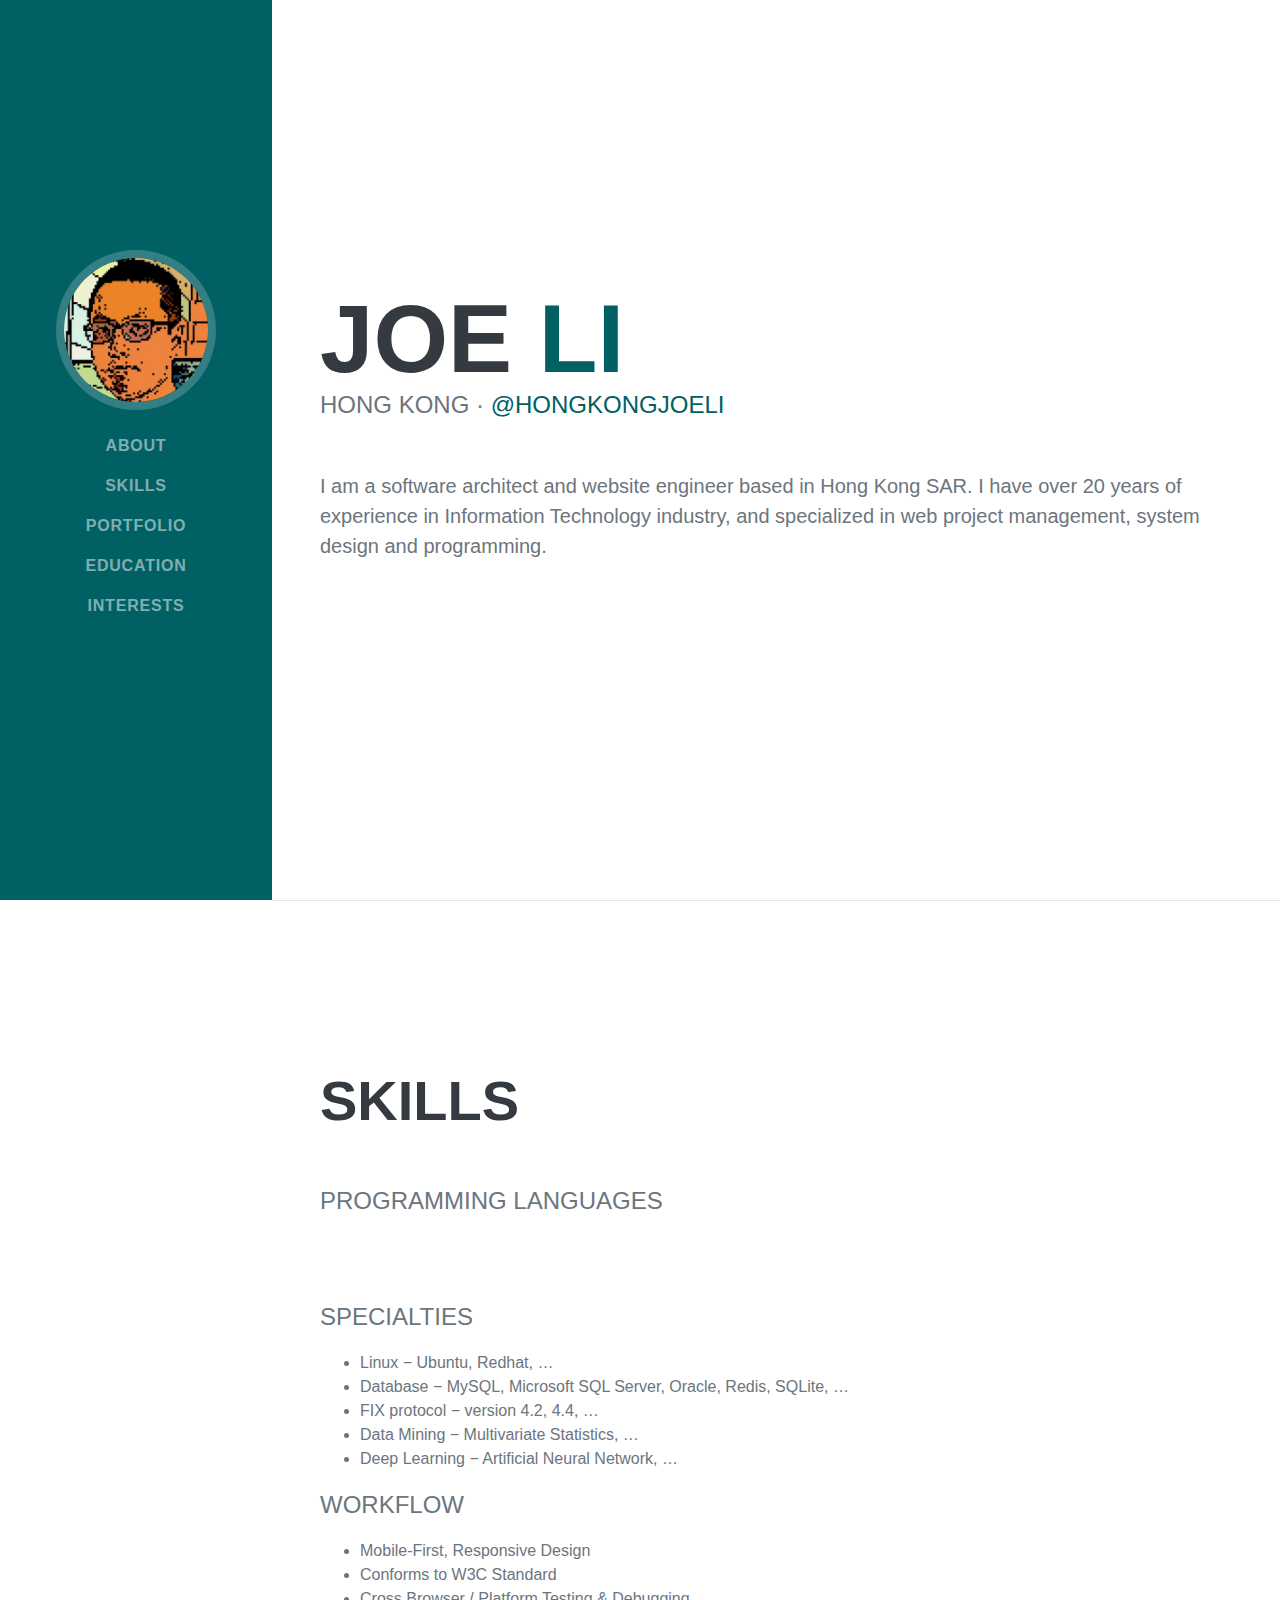
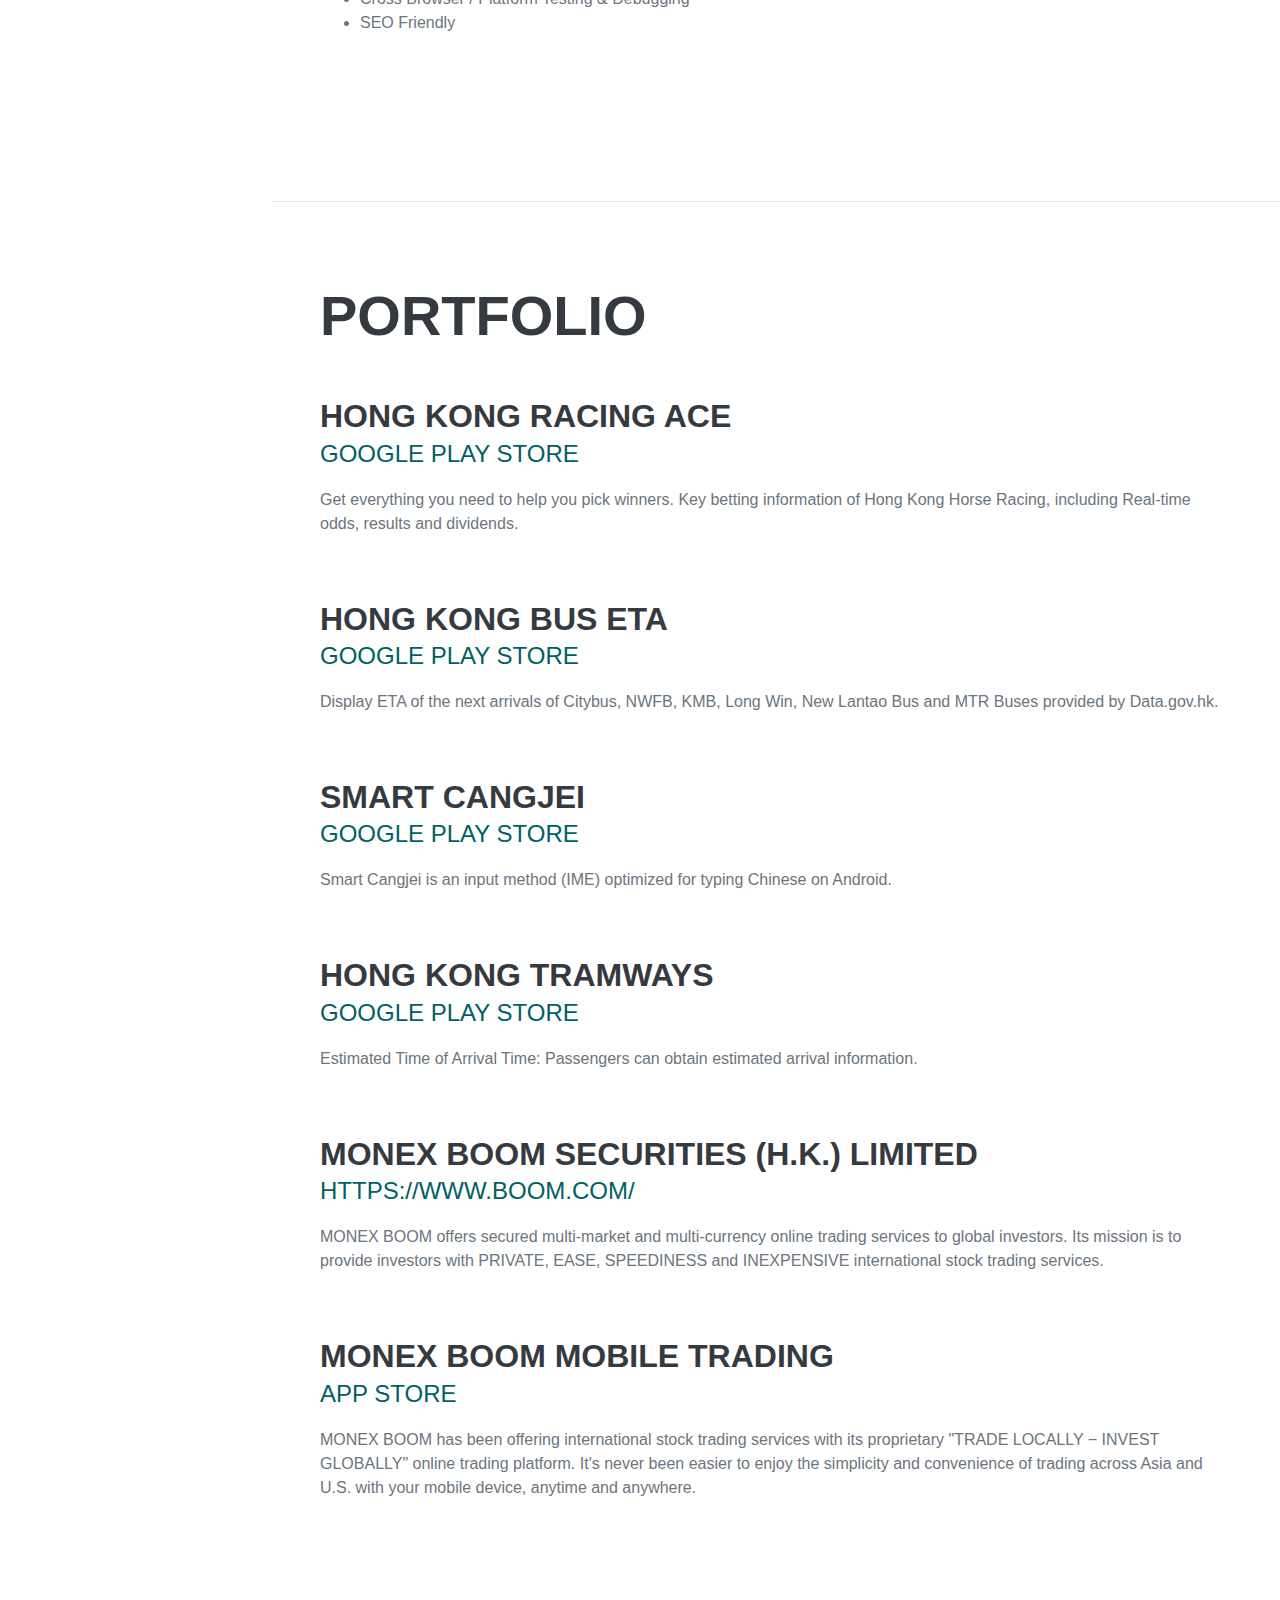
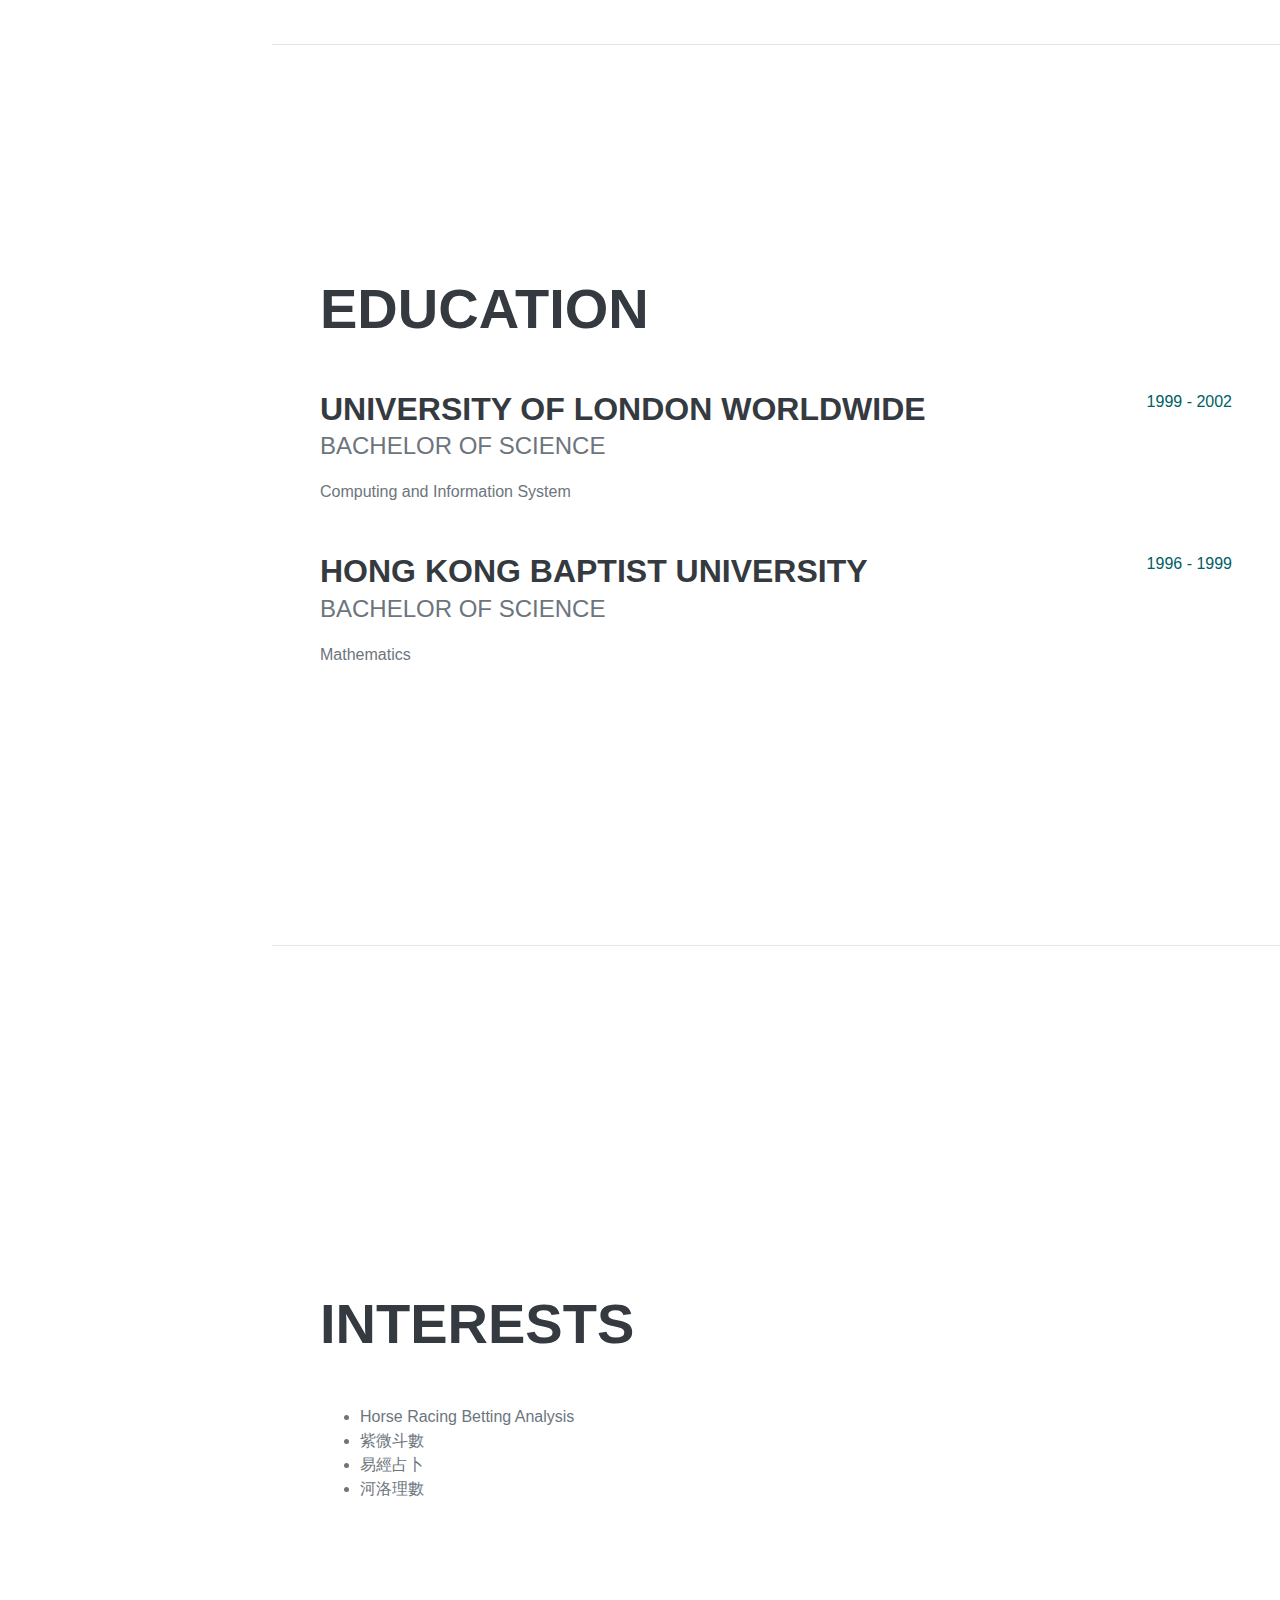
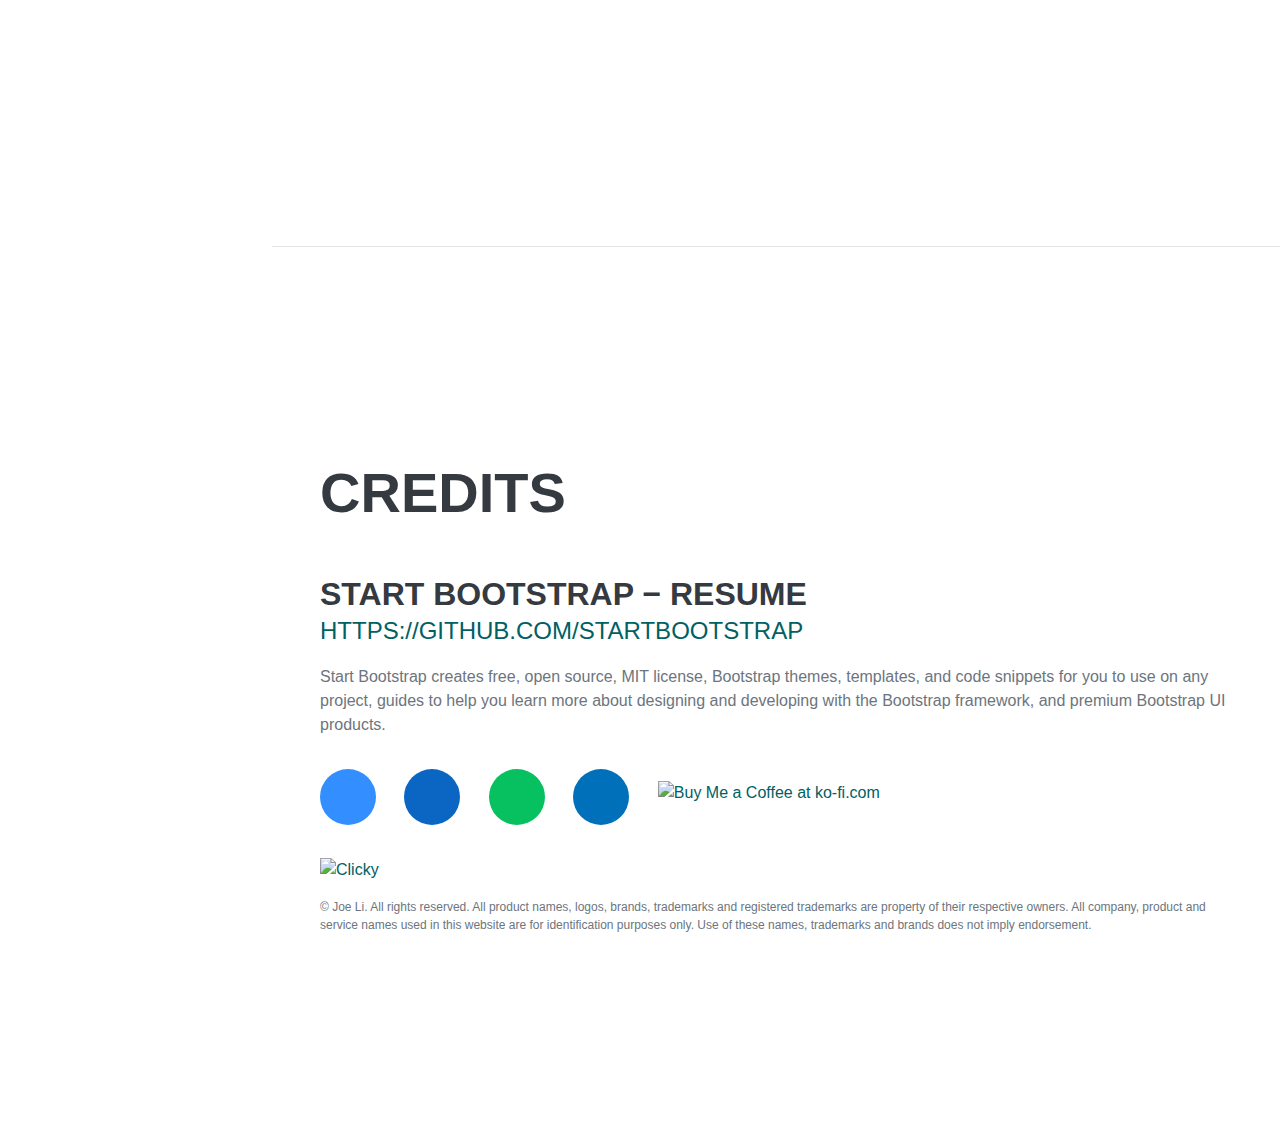
==== commit d70115c2: "upgrade library version" ====
--- a/index.html
+++ b/index.html
@@ -58,34 +58,34 @@
 					<h2 class="mb-5">Skills</h2>
 					<div class="subheading mb-3">Programming Languages</div>
 					<ul class="list-inline dev-icons">
+						<li class="list-inline-item hover-control"><i class="fab fa-java"></i><span class="hover-only px-1 small">Java</span></li>
 						<li class="list-inline-item hover-control"><i class="fab fa-html5"></i><span class="hover-only px-1 small">HTML5</span></li>
 						<li class="list-inline-item hover-control"><i class="fab fa-css3-alt"></i><span class="hover-only px-1 small">CSS3</span></li>
 						<li class="list-inline-item hover-control"><i class="fab fa-js-square"></i><span class="hover-only px-1 small">JavaScript</span></li>
-						<li class="list-inline-item hover-control"><i class="fab fa-java"></i><span class="hover-only px-1 small">Java</span></li>
+						<li class="list-inline-item hover-control"><i class="fab fa-android"></i><span class="hover-only px-1 small">Android</span></li>
 						<li class="list-inline-item hover-control"><i class="fab fa-php"></i><span class="hover-only px-1 small">PHP</span></li>
-						<li class="list-inline-item hover-control"><i class="fab fa-android"></i><span class="hover-only px-1 small">Android</span></li>
 					</ul>
 					<div class="subheading mb-3">Specialties</div>
 					<ul class="fa-ul mb-3">
 						<li>
 							<span class="fa-li"><i class="fas fa-trophy text-warning"></i></span>
-							Linux &minus; Ubuntu, CentOS, Redhat, ...
-						</li>
-						<li>
-							<span class="fa-li"><i class="fas fa-trophy text-warning"></i></span>
-							Database &minus; MySQL, Microsoft SQL Server, Oracle, SQLite, ...
-						</li>
-						<li>
-							<span class="fa-li"><i class="fas fa-trophy text-warning"></i></span>
-							FIX protocol &minus; version 4.2, 4.4, ...
-						</li>
-						<li>
-							<span class="fa-li"><i class="fas fa-trophy text-warning"></i></span>
-							Data Mining &minus; Multivariate Statistics, ...
-						</li>
-						<li>
-							<span class="fa-li"><i class="fas fa-trophy text-warning"></i></span>
-							Deep Learning &minus; Artificial Neural Network, ...
+							Linux &minus; Ubuntu, Redhat, &#8230;
+						</li>
+						<li>
+							<span class="fa-li"><i class="fas fa-trophy text-warning"></i></span>
+							Database &minus; MySQL, Microsoft SQL Server, Oracle, Redis, SQLite, &#8230;
+						</li>
+						<li>
+							<span class="fa-li"><i class="fas fa-trophy text-warning"></i></span>
+							FIX protocol &minus; version 4.2, 4.4, &#8230;
+						</li>
+						<li>
+							<span class="fa-li"><i class="fas fa-trophy text-warning"></i></span>
+							Data Mining &minus; Multivariate Statistics, &#8230;
+						</li>
+						<li>
+							<span class="fa-li"><i class="fas fa-trophy text-warning"></i></span>
+							Deep Learning &minus; Artificial Neural Network, &#8230;
 						</li>
 					</ul>
 					<div class="subheading mb-3">Workflow</div>
@@ -156,13 +156,6 @@
 							<p>MONEX BOOM has been offering international stock trading services with its proprietary &quot;TRADE LOCALLY &minus; INVEST GLOBALLY&quot; online trading platform. It&#039;s never been easier to enjoy the simplicity and convenience of trading across Asia and U.S. with your mobile device, anytime and anywhere.</p>
 						</div>
 					</div>
-					<div class="d-flex flex-column flex-md-row justify-content-between mb-5">
-						<div class="flex-grow-1">
-							<h3 class="mb-0">Pacific Century Premium Developments</h3>
-							<div class="subheading mb-3"><a href="http://www.pcpd.com/" target="external">http://www.pcpd.com/</a></div>
-							<p>Pacific Century Premium Developments Limited (PCPD) is principally engaged in the development and management of premium property and infrastructure projects, as well as investment in premium-grade buildings in the Asia-Pacific region. PCPD is part of the PCCW group.</p>
-						</div>
-					</div>
 				</div>
 			</section>
 			<hr class="m-0" />
@@ -226,14 +219,10 @@
 						</div>
 					</div>
 					<div class="social-icons mb-3">
-						<a class="social-icon mb-3" target="external" href="https://www.facebook.com/hongkongjoeli" title="Facebook"><i class="fab fa-facebook-f"></i></a>
-						<a class="social-icon mb-3" target="external" href="https://www.linkedin.com/in/joeli" title="LinkedIn"><i class="fab fa-linkedin-in"></i></a>
-						<span class="d-none d-lg-inline mr-4"><a class="social-icon mb-3" target="wechat" href="#" onclick="return false" role="button" data-toggle="popover" data-placement="bottom" data-trigger="focus" title="Wechat ID" data-content="hkjoeli"><i class="fab fa-weixin"></i></a></span>
+						<a class="social-icon mb-3" target="external" href="https://www.facebook.com/hongkongjoeli" title="Facebook" style="background-color:#338fff"><i class="fab fa-facebook-f"></i></a>
+						<a class="social-icon mb-3" target="external" href="https://www.linkedin.com/in/joeli" title="LinkedIn" style="background-color:#0a66c2"><i class="fab fa-linkedin-in"></i></a>
+						<span class="d-none d-lg-inline mr-4"><a class="social-icon mb-3" target="wechat" href="#" onclick="return false" role="button" data-toggle="popover" data-placement="bottom" data-trigger="focus" title="Wechat ID" data-content="hkjoeli" style="background-color:#07c160"><i class="fab fa-weixin"></i></a></span>
 						<span class="d-inline d-lg-none mr-4"><a class="social-icon mb-3" target="wechat" href="weixin://" role="button" data-toggle="popover" data-placement="bottom" data-trigger="focus" title="Wechat ID" data-content="hkjoeli" style="background-color:#2aae67"><i class="fab fa-weixin"></i></a></span>
-						<a class="social-icon mb-3" target="external" href="https://user.qzone.qq.com/51152507" title="QQ"><i class="fab fa-qq"></i></a>
-						<a class="social-icon mb-3" target="external" href="https://vk.com/hkjoeli" title="VK"><i class="fab fa-vk"></i></a>
-					</div>
-					<div class="social-icons mb-3">
 						<a class="social-icon mb-3" target="external" href="https://www.paypal.com/paypalme/hkjoeli/9.99USD" title="PayPal" style="background-color:#0070ba"><i class="fab fa-paypal"></i></a>
 						<a class="mb-3" target="external" href="https://ko-fi.com/O5O0CWDOA" title="Buy Me a Coffee at ko-fi.com"><img height="36" style="border:0px;height:36px" src="https://cdn.ko-fi.com/cdn/kofi1.png?v=3" border="0" alt="Buy Me a Coffee at ko-fi.com"/></a>
 					</div>
@@ -249,14 +238,14 @@
 			</section>
 	</div>
 	<!-- Bootstrap core JS-->
-	<script src="https://code.jquery.com/jquery-3.6.1.js" integrity="sha256-3zlB5s2uwoUzrXK3BT7AX3FyvojsraNFxCc2vC/7pNI=" crossorigin="anonymous"></script>
+	<script src="https://code.jquery.com/jquery-3.6.3.js" integrity="sha384-Ycc65AUr4cWdWBXQmrYQgmkdrqBXbI9FANKoWH04LGiFZzE5pQZlEwKRRBgDpyyU" crossorigin="anonymous"></script>
 	<script src="https://cdn.jsdelivr.net/npm/bootstrap@4.6.2/dist/js/bootstrap.bundle.min.js" integrity="sha384-Fy6S3B9q64WdZWQUiU+q4/2Lc9npb8tCaSX9FK7E8HnRr0Jz8D6OP9dO5Vg3Q9ct" crossorigin="anonymous"></script>
 	<!-- Third party plugin JS-->
-	<script src="https://cdn.jsdelivr.net/npm/jquery.easing@1.4.1/jquery.easing.min.js" integrity="sha256-H3cjtrm/ztDeuhCN9I4yh4iN2Ybx/y1RM7rMmAesA0k=" crossorigin="anonymous"></script>
+	<script src="https://cdn.jsdelivr.net/npm/jquery.easing@1.4.1/jquery.easing.min.js" integrity="sha384-leGYpHE9Tc4N9OwRd98xg6YFpB9shlc/RkilpFi0ljr3QD4tFoFptZvgnnzzwG4Q" crossorigin="anonymous"></script>
 	<!-- Core theme JS-->
 	<script src="js/scripts.js"></script>
 	<!-- Font Awesome icons (free version)-->
-	<script src="https://cdnjs.cloudflare.com/ajax/libs/font-awesome/5.15.4/js/all.min.js" defer></script>
+	<script src="https://cdnjs.cloudflare.com/ajax/libs/font-awesome/5.15.4/js/all.min.js" integrity="sha384-rOA1PnstxnOBLzCLMcre8ybwbTmemjzdNlILg8O7z1lUkLXozs4DHonlDtnE7fpc" crossorigin="anonymous" defer></script>
 	<script>
 	$(function() {
 		$("[data-toggle=popover]").popover();
@@ -266,8 +255,15 @@
 		}
 	});
 	</script>
-	<!-- CDN fonts -->
-	<link href="https://fonts.cdnfonts.com/css/saira-extracondensed?styles=19977,19973" rel="stylesheet" crossorigin="anonymous"/>
-	<link href="https://fonts.cdnfonts.com/css/muli?styles=19919,19916,19912,19913" rel="stylesheet" crossorigin="anonymous"/>
+	<style>
+<!--
+@font-face{font-family:saira extracondensed;font-style:normal;font-weight:500;src:local('Saira ExtraCondensed'),url(fonts/SairaExtraCondensed-Medium.woff) format('woff')}
+@font-face{font-family:saira extracondensed;font-style:normal;font-weight:700;src:local('Saira ExtraCondensed'),url(fonts/SairaExtraCondensed-Bold.woff) format('woff')}
+@font-face{font-family:muli;font-style:normal;font-weight:400;src:local('Muli'),url(fonts/Muli-Regular.woff) format('woff')}
+@font-face{font-family:muli;font-style:italic;font-weight:400;src:local('Muli'),url(fonts/Muli-Italic.woff) format('woff')}
+@font-face{font-family:muli;font-style:normal;font-weight:800;src:local('Muli'),url(fonts/Muli-ExtraBold.woff) format('woff')}
+@font-face{font-family:muli;font-style:italic;font-weight:800;src:local('Muli'),url(fonts/Muli-ExtraBoldItalic.woff) format('woff')}
+-->
+	</style>
 </body>
 </html>
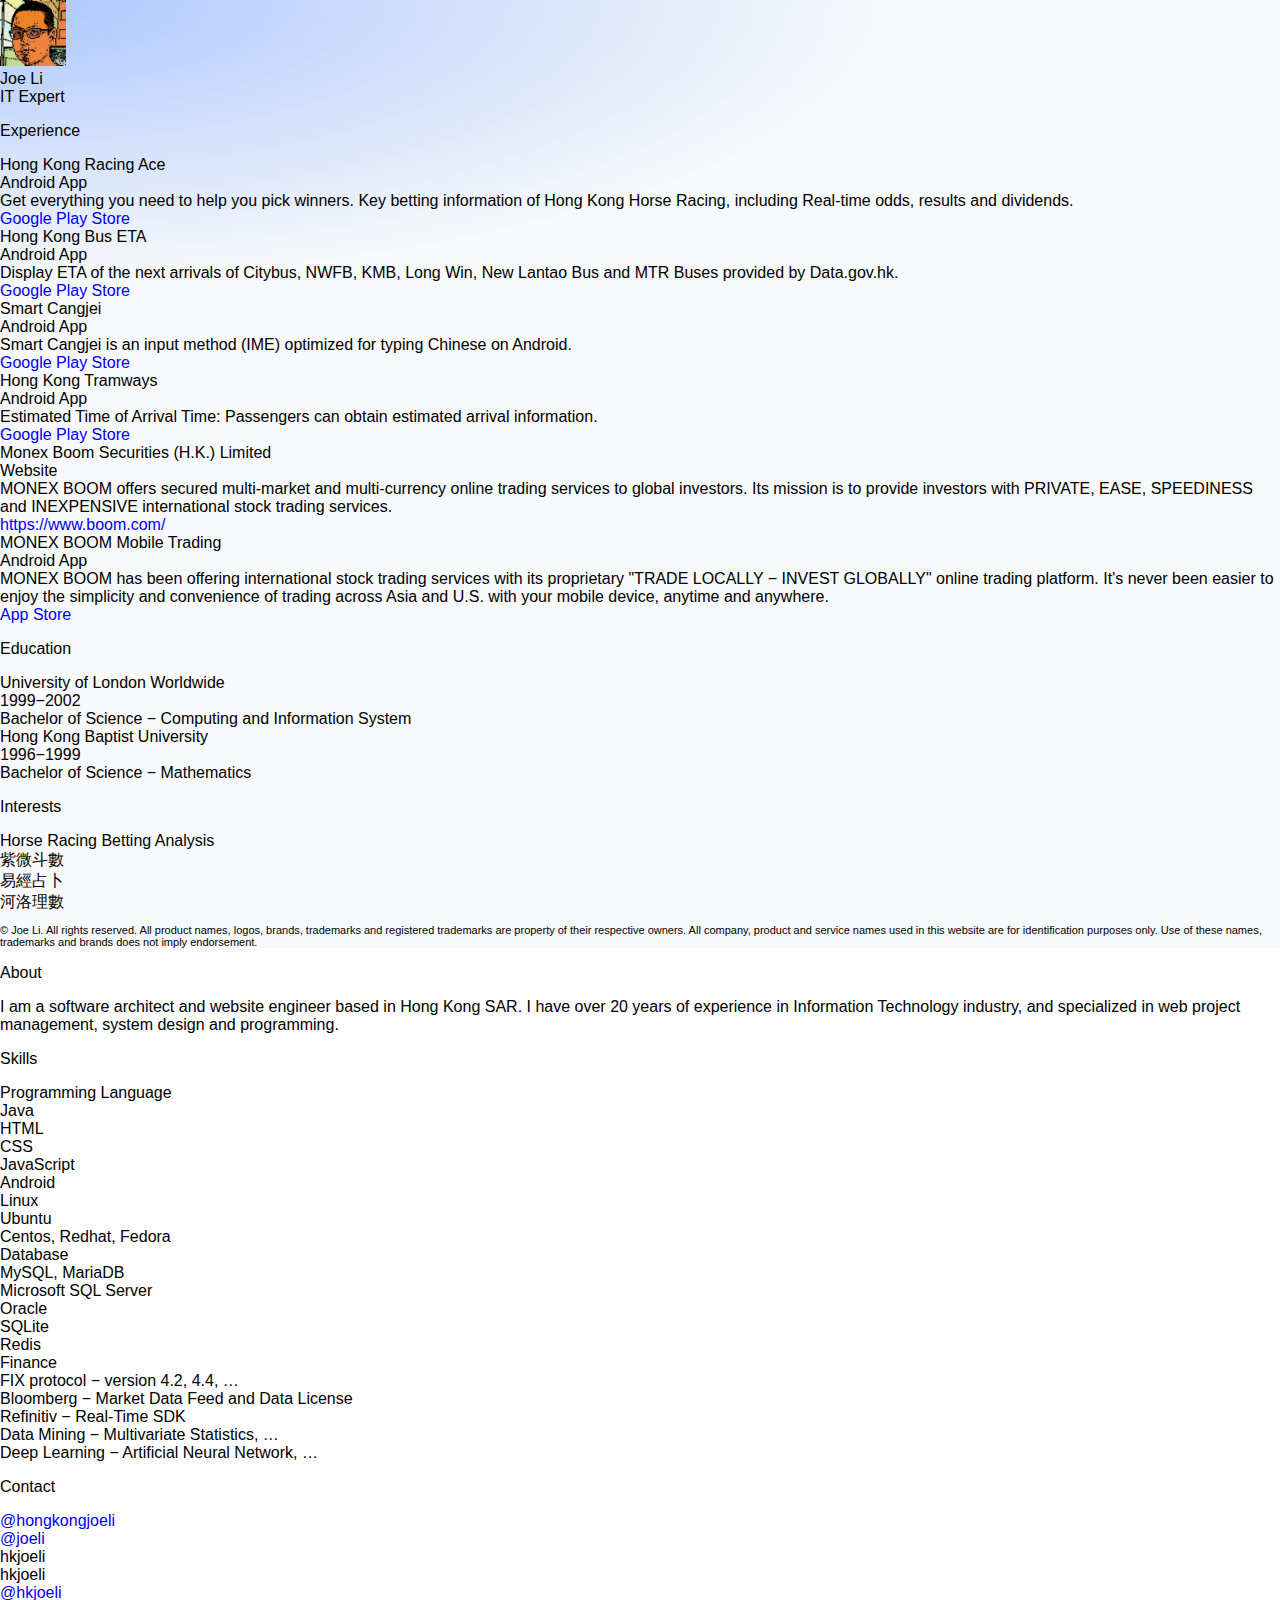
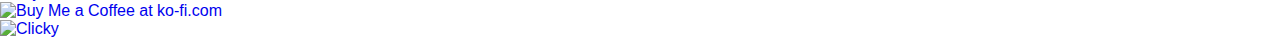
==== commit 515a13f6: "update 20230526" ====
--- a/index.html
+++ b/index.html
@@ -1,269 +1,137 @@
 <!DOCTYPE html>
 <html lang="en">
-	<head>
-		<meta charset="utf-8" />
-		<title>Joe Li - Internet Expert</title>
-		<meta name="viewport" content="width=device-width, initial-scale=1, shrink-to-fit=no" />
-		<meta name="description" content="Personal website for software architect and web engineer Joe Li" />
-		<meta name="keyword" content="software,web,development,server,linux"/>
-		<meta name="robots" content="nofollow, noarchive, nosnippet"/>
-		<meta name="author" content="Joe Li" />
-		<!-- Core theme CSS (includes Bootstrap)-->
-		<link href="css/styles.css" rel="stylesheet" />
-	</head>
-	<body id="page-top" ng-app="app">
-		<!-- Navigation-->
-		<nav class="navbar navbar-expand-lg navbar-dark bg-primary fixed-top" id="sideNav">
-			<a class="navbar-brand js-scroll-trigger" href="#page-top">
-				<span class="d-block d-lg-none">Joe Li</span>
-				<span class="d-none d-lg-block"><img class="img-fluid img-profile rounded-circle mx-auto mb-2" src="img/profile.png" alt="" /></span>
-			</a>
-			<button class="navbar-toggler" type="button" data-toggle="collapse" data-target="#navbarSupportedContent" aria-controls="navbarSupportedContent" aria-expanded="false" aria-label="Toggle navigation"><span class="navbar-toggler-icon"></span></button>
-			<div class="collapse navbar-collapse" id="navbarSupportedContent">
-				<ul class="navbar-nav">
-					<li class="nav-item"><a class="nav-link js-scroll-trigger" href="#about" title="About">About</a></li>
-					<li class="nav-item"><a class="nav-link js-scroll-trigger" href="#skills" title="Skills">Skills</a></li>
-					<li class="nav-item"><a class="nav-link js-scroll-trigger" href="#portfolio" title="Portfolio">Portfolio</a></li>
-					<li class="nav-item"><a class="nav-link js-scroll-trigger" href="#education" title="Education">Education</a></li>
-					<li class="nav-item"><a class="nav-link js-scroll-trigger" href="#interests" title="Interest">Interests</a></li>
-					<li class="nav-item d-block d-lg-none"><a class="nav-link js-scroll-trigger" href="#contact" title="Contact">Contact</a></li>
-				</ul>
+<head>
+<meta charset="utf-8"/>
+<title>Joe Li - IT Expert</title>
+<meta name="viewport" content="width=device-width, initial-scale=1"/>
+<link href="https://cdn.jsdelivr.net/npm/bootstrap@5.2.3/dist/css/bootstrap.min.css" rel="stylesheet" integrity="sha384-rbsA2VBKQhggwzxH7pPCaAqO46MgnOM80zW1RWuH61DGLwZJEdK2Kadq2F9CUG65" crossorigin="anonymous"/>
+<meta name="description" content="Personal website for software architect and web engineer Joe Li"/>
+<meta name="keyword" content="software,web,development,database,server,linux"/>
+<meta name="author" content="Joe Li" />
+<style>
+<!--
+body {
+	margin: 0;
+	font-family: Helvetica,sans-serif;
+}
+a, a:visited {
+	text-decoration: none;
+}
+a:hover {
+	text-decoration: underline;
+}
+.gradient {
+	background: radial-gradient(70% 30% at 0 0, rgba(102, 153, 255, 0.55) 0, rgb(248,249,250) 100%);
+}
+-->
+</style>
+</head>
+<body>
+<div class="container-fluid">
+	<div class="row">
+		<div class="col-lg-8 p-5 text-dark gradient user-select-none">
+			<div>
+				<div class="me-3 d-inline-block float-start"><img aria-hidden="true" style="border:0;width:66px;height:66px" src="img/profile.png" width="66" height="66" alt="Joe Li"/></div>
+				<div>
+					<div class="h3 fw-bold">Joe Li</div>
+					<div class="h6 text-secondary fw-bold">IT Expert</div>
+				</div>
+				<div class="clearfix"></div>
 			</div>
-			<div class="d-none d-lg-block navbar-nav mb-3"><a class="nav-link js-scroll-trigger" href="#contact" title="Contact"><i class="fas fa-link"></i></a></div>
-		</nav>
-		<!-- Page Content-->
-		<div class="container-fluid p-0">
-			<!-- About-->
-			<section class="resume-section" id="about">
-				<div class="resume-section-content">
-					<h1 class="mb-0">
-						Joe
-						<span class="text-primary">Li</span>
-					</h1>
-					<div class="subheading mb-5">
-						Hong Kong ·
-						<span class="hover-control"><span class="hover-only">FB</span><a href="https://www.facebook.com/hongkongjoeli" target="external" title="Facebook Page">@hongkongjoeli</a></span>
-					</div>
-					<div class="lead mb-5">I am a software architect and website engineer based in Hong Kong SAR. I have over 20 years of experience in Information Technology industry, and specialized in web project management, system design and programming.
-		                <div class="d-block d-lg-none mt-3">
-		                	<a class="btn btn-primary js-scroll-trigger" href="#contact" title="Contact"><i class="fas fa-link"></i> Contact</a>
-		                </div>
-					</div>
-				</div>
-			</section>
-			<hr class="m-0" />
-			<!-- Skills-->
-			<section class="resume-section" id="skills">
-				<div class="resume-section-content">
-					<h2 class="mb-5">Skills</h2>
-					<div class="subheading mb-3">Programming Languages</div>
-					<ul class="list-inline dev-icons">
-						<li class="list-inline-item hover-control"><i class="fab fa-java"></i><span class="hover-only px-1 small">Java</span></li>
-						<li class="list-inline-item hover-control"><i class="fab fa-html5"></i><span class="hover-only px-1 small">HTML5</span></li>
-						<li class="list-inline-item hover-control"><i class="fab fa-css3-alt"></i><span class="hover-only px-1 small">CSS3</span></li>
-						<li class="list-inline-item hover-control"><i class="fab fa-js-square"></i><span class="hover-only px-1 small">JavaScript</span></li>
-						<li class="list-inline-item hover-control"><i class="fab fa-android"></i><span class="hover-only px-1 small">Android</span></li>
-						<li class="list-inline-item hover-control"><i class="fab fa-php"></i><span class="hover-only px-1 small">PHP</span></li>
-					</ul>
-					<div class="subheading mb-3">Specialties</div>
-					<ul class="fa-ul mb-3">
-						<li>
-							<span class="fa-li"><i class="fas fa-trophy text-warning"></i></span>
-							Linux &minus; Ubuntu, Redhat, &#8230;
-						</li>
-						<li>
-							<span class="fa-li"><i class="fas fa-trophy text-warning"></i></span>
-							Database &minus; MySQL, Microsoft SQL Server, Oracle, Redis, SQLite, &#8230;
-						</li>
-						<li>
-							<span class="fa-li"><i class="fas fa-trophy text-warning"></i></span>
-							FIX protocol &minus; version 4.2, 4.4, &#8230;
-						</li>
-						<li>
-							<span class="fa-li"><i class="fas fa-trophy text-warning"></i></span>
-							Data Mining &minus; Multivariate Statistics, &#8230;
-						</li>
-						<li>
-							<span class="fa-li"><i class="fas fa-trophy text-warning"></i></span>
-							Deep Learning &minus; Artificial Neural Network, &#8230;
-						</li>
-					</ul>
-					<div class="subheading mb-3">Workflow</div>
-					<ul class="fa-ul mb-0">
-						<li>
-							<span class="fa-li"><i class="fas fa-check"></i></span>
-							Mobile-First, Responsive Design
-						</li>
-						<li>
-							<span class="fa-li"><i class="fas fa-check"></i></span>
-							Conforms to W3C Standard
-						</li>
-						<li>
-							<span class="fa-li"><i class="fas fa-check"></i></span>
-							Cross Browser / Platform Testing &amp; Debugging
-						</li>
-						<li>
-							<span class="fa-li"><i class="fas fa-check"></i></span>
-							SEO Friendly
-						</li>
-					</ul>
-				</div>
-			</section>
-			<hr class="m-0" />
-			<!-- Portfolio-->
-			<section class="resume-section" id="portfolio">
-				<div class="resume-section-content">
-					<h2 class="mb-5">Portfolio</h2>
-					<div class="d-flex flex-column flex-md-row justify-content-between mb-5">
-						<div class="flex-grow-1">
-							<h3 class="mb-0">Hong Kong Racing Ace</h3>
-							<div class="subheading mb-3"><a href="https://play.google.com/store/apps/details?id=hk.com.joeli.android.hkhorse.free" target="external">Google Play Store</a></div>
-							<p>Get everything you need to help you pick winners. Key betting information of Hong Kong Horse Racing, including Real-time odds, results and dividends.</p>
-						</div>
-					</div>
-					<div class="d-flex flex-column flex-md-row justify-content-between mb-5">
-						<div class="flex-grow-1">
-							<h3 class="mb-0">Hong Kong Bus ETA</h3>
-							<div class="subheading mb-3"><a href="https://play.google.com/store/apps/details?id=hk.com.joeli.android.hkbus" target="external">Google Play Store</a></div>
-							<p>Display ETA of the next arrivals of Citybus, NWFB, KMB, Long Win, New Lantao Bus and MTR Buses provided by Data.gov.hk.</p>
-						</div>
-					</div>
-					<div class="d-flex flex-column flex-md-row justify-content-between mb-5">
-						<div class="flex-grow-1">
-							<h3 class="mb-0">Smart Cangjei</h3>
-							<div class="subheading mb-3"><a href="https://play.google.com/store/apps/details?id=hk.com.joeli.android.scj6" target="external">Google Play Store</a></div>
-							<p>Smart Cangjei is an input method (IME) optimized for typing Chinese on Android.</p>
-						</div>
-					</div>
-					<div class="d-flex flex-column flex-md-row justify-content-between mb-5">
-						<div class="flex-grow-1">
-							<h3 class="mb-0">Hong Kong Tramways</h3>
-							<div class="subheading mb-3"><a href="https://play.google.com/store/apps/details?id=hk.com.joeli.android.hktram" target="external">Google Play Store</a></div>
-							<p>Estimated Time of Arrival Time: Passengers can obtain estimated arrival information.</p>
-						</div>
-					</div>
-					<div class="d-flex flex-column flex-md-row justify-content-between mb-5">
-						<div class="flex-grow-1">
-							<h3 class="mb-0">Monex Boom Securities (H.K.) Limited</h3>
-							<div class="subheading mb-3"><a href="https://www.boom.com/" target="external">https://www.boom.com/</a></div>
-							<p>MONEX BOOM offers secured multi-market and multi-currency online trading services to global investors. Its mission is to provide investors with PRIVATE, EASE, SPEEDINESS and INEXPENSIVE international stock trading services.</p>
-						</div>
-					</div>
-					<div class="d-flex flex-column flex-md-row justify-content-between mb-5">
-						<div class="flex-grow-1">
-							<h3 class="mb-0">MONEX BOOM Mobile Trading</h3>
-							<div class="subheading mb-3"><a href="https://www.boom.com/en/expert_trading_system/?anchors=id_e4" target="external">App Store</a></div>
-							<p>MONEX BOOM has been offering international stock trading services with its proprietary &quot;TRADE LOCALLY &minus; INVEST GLOBALLY&quot; online trading platform. It&#039;s never been easier to enjoy the simplicity and convenience of trading across Asia and U.S. with your mobile device, anytime and anywhere.</p>
-						</div>
-					</div>
-				</div>
-			</section>
-			<hr class="m-0" />
-			<!-- Education-->
-			<section class="resume-section" id="education">
-				<div class="resume-section-content">
-					<h2 class="mb-5">Education</h2>
-					<div class="d-flex flex-column flex-md-row justify-content-between mb-5">
-						<div class="flex-grow-1">
-							<h3 class="mb-0">University of London Worldwide</h3>
-							<div class="subheading mb-3">Bachelor of Science</div>
-							<div>Computing and Information System</div>
-						</div>
-						<div class="flex-shrink-0"><span class="text-primary">1999 - 2002</span></div>
-					</div>
-					<div class="d-flex flex-column flex-md-row justify-content-between mb-5">
-						<div class="flex-grow-1">
-							<h3 class="mb-0">Hong Kong Baptist University</h3>
-							<div class="subheading mb-3">Bachelor of Science</div>
-							<div>Mathematics</div>
-						</div>
-						<div class="flex-shrink-0"><span class="text-primary">1996 - 1999</span></div>
-					</div>
-				</div>
-			</section>
-			<hr class="m-0" />
-			<!-- Interests-->
-			<section class="resume-section" id="interests">
-				<div class="resume-section-content">
-					<h2 class="mb-5">Interests</h2>
-					<ul class="fa-ul mb-0">
-						<li>
-							<span class="fa-li" lang="zh"><i class="fas fa-horse-head"></i></span>
-							Horse Racing Betting Analysis
-						</li>
-						<li>
-							<span class="fa-li" lang="zh"><i class="fas fa-yin-yang"></i></span>
-							紫微斗數
-						</li>
-						<li>
-							<span class="fa-li" lang="zh"><i class="fas fa-yin-yang"></i></span>
-							易經占卜
-						</li>
-						<li>
-							<span class="fa-li" lang="zh"><i class="fas fa-yin-yang"></i></span>
-							河洛理數
-						</li>
-					</ul>
-				</div>
-			</section>
-			<hr class="m-0" />
-			<!-- Interests-->
-			<section class="resume-section" id="contact">
-				<div class="resume-section-content">
-					<h2 class="mb-5">Credits</h2>
-					<div class="d-flex flex-column flex-md-row justify-content-between mb-3">
-						<div class="flex-grow-1">
-							<h3 class="mb-0">Start Bootstrap &minus; Resume</h3>
-							<div class="subheading mb-3"><a href="https://github.com/startbootstrap/startbootstrap-resume" target="external">https://github.com/startbootstrap</a></div>
-							<p>Start Bootstrap creates free, open source, MIT license, Bootstrap themes, templates, and code snippets for you to use on any project, guides to help you learn more about designing and developing with the Bootstrap framework, and premium Bootstrap UI products.</p>
-						</div>
-					</div>
-					<div class="social-icons mb-3">
-						<a class="social-icon mb-3" target="external" href="https://www.facebook.com/hongkongjoeli" title="Facebook" style="background-color:#338fff"><i class="fab fa-facebook-f"></i></a>
-						<a class="social-icon mb-3" target="external" href="https://www.linkedin.com/in/joeli" title="LinkedIn" style="background-color:#0a66c2"><i class="fab fa-linkedin-in"></i></a>
-						<span class="d-none d-lg-inline mr-4"><a class="social-icon mb-3" target="wechat" href="#" onclick="return false" role="button" data-toggle="popover" data-placement="bottom" data-trigger="focus" title="Wechat ID" data-content="hkjoeli" style="background-color:#07c160"><i class="fab fa-weixin"></i></a></span>
-						<span class="d-inline d-lg-none mr-4"><a class="social-icon mb-3" target="wechat" href="weixin://" role="button" data-toggle="popover" data-placement="bottom" data-trigger="focus" title="Wechat ID" data-content="hkjoeli" style="background-color:#2aae67"><i class="fab fa-weixin"></i></a></span>
-						<a class="social-icon mb-3" target="external" href="https://www.paypal.com/paypalme/hkjoeli/9.99USD" title="PayPal" style="background-color:#0070ba"><i class="fab fa-paypal"></i></a>
-						<a class="mb-3" target="external" href="https://ko-fi.com/O5O0CWDOA" title="Buy Me a Coffee at ko-fi.com"><img height="36" style="border:0px;height:36px" src="https://cdn.ko-fi.com/cdn/kofi1.png?v=3" border="0" alt="Buy Me a Coffee at ko-fi.com"/></a>
-					</div>
-					<div class="mb-3">
-<a title="GDPR-compliant Web Analytics" href="https://clicky.com/101366241"><img alt="Clicky" src="https://static.getclicky.com/media/links/badge.gif" border="0" /></a>
-<script async src="//static.getclicky.com/101366241.js"></script>
-<noscript><p><img alt="Clicky" width="1" height="1" src="https://in.getclicky.com/101366241ns.gif" /></p></noscript>
-					</div>
-		    		<div class="small">
-						&copy; <span id="thisyear"></span> Joe Li. All rights reserved. All product names, logos, brands, trademarks and registered trademarks are property of their respective owners. All company, product and service names used in this website are for identification purposes only. Use of these names, trademarks and brands does not imply endorsement.
-					</div>
-				</div>
-			</section>
-	</div>
-	<!-- Bootstrap core JS-->
-	<script src="https://code.jquery.com/jquery-3.6.3.js" integrity="sha384-Ycc65AUr4cWdWBXQmrYQgmkdrqBXbI9FANKoWH04LGiFZzE5pQZlEwKRRBgDpyyU" crossorigin="anonymous"></script>
-	<script src="https://cdn.jsdelivr.net/npm/bootstrap@4.6.2/dist/js/bootstrap.bundle.min.js" integrity="sha384-Fy6S3B9q64WdZWQUiU+q4/2Lc9npb8tCaSX9FK7E8HnRr0Jz8D6OP9dO5Vg3Q9ct" crossorigin="anonymous"></script>
-	<!-- Third party plugin JS-->
-	<script src="https://cdn.jsdelivr.net/npm/jquery.easing@1.4.1/jquery.easing.min.js" integrity="sha384-leGYpHE9Tc4N9OwRd98xg6YFpB9shlc/RkilpFi0ljr3QD4tFoFptZvgnnzzwG4Q" crossorigin="anonymous"></script>
-	<!-- Core theme JS-->
-	<script src="js/scripts.js"></script>
-	<!-- Font Awesome icons (free version)-->
-	<script src="https://cdnjs.cloudflare.com/ajax/libs/font-awesome/5.15.4/js/all.min.js" integrity="sha384-rOA1PnstxnOBLzCLMcre8ybwbTmemjzdNlILg8O7z1lUkLXozs4DHonlDtnE7fpc" crossorigin="anonymous" defer></script>
-	<script>
-	$(function() {
-		$("[data-toggle=popover]").popover();
-		var thisyear = new Date().getFullYear();
-		if (thisyear >= 1998) {
-			$(document.getElementById("thisyear")).html(thisyear);
-		}
-	});
-	</script>
-	<style>
-<!--
-@font-face{font-family:saira extracondensed;font-style:normal;font-weight:500;src:local('Saira ExtraCondensed'),url(fonts/SairaExtraCondensed-Medium.woff) format('woff')}
-@font-face{font-family:saira extracondensed;font-style:normal;font-weight:700;src:local('Saira ExtraCondensed'),url(fonts/SairaExtraCondensed-Bold.woff) format('woff')}
-@font-face{font-family:muli;font-style:normal;font-weight:400;src:local('Muli'),url(fonts/Muli-Regular.woff) format('woff')}
-@font-face{font-family:muli;font-style:italic;font-weight:400;src:local('Muli'),url(fonts/Muli-Italic.woff) format('woff')}
-@font-face{font-family:muli;font-style:normal;font-weight:800;src:local('Muli'),url(fonts/Muli-ExtraBold.woff) format('woff')}
-@font-face{font-family:muli;font-style:italic;font-weight:800;src:local('Muli'),url(fonts/Muli-ExtraBoldItalic.woff) format('woff')}
--->
-	</style>
+			<p class="mt-4 text-secondary fw-bold">Experience</p>
+
+			<div class="fw-bold mt-4">Hong Kong Racing Ace</div>
+			<div class="text-secondary">Android App<i aria-hidden="true" class="fab fa-android ms-2"></i></div>
+			<div class="mt-2 mb-2">Get everything you need to help you pick winners. Key betting information of Hong Kong Horse Racing, including Real-time odds, results and dividends.</div>
+			<div><a class="text-primary" href="https://play.google.com/store/apps/details?id=hk.com.joeli.android.hkhorse.free" target="external">Google Play Store</a></div>
+			
+			<div class="fw-bold mt-4">Hong Kong Bus ETA</div>
+			<div class="text-secondary">Android App<i aria-hidden="true" class="fab fa-android ms-2"></i></div>
+			<div class="mt-2 mb-2">Display ETA of the next arrivals of Citybus, NWFB, KMB, Long Win, New Lantao Bus and MTR Buses provided by Data.gov.hk.</div>
+			<div><a class="text-primary" href="https://play.google.com/store/apps/details?id=hk.com.joeli.android.hkbus" target="external">Google Play Store</a></div>
+			
+			<div class="fw-bold mt-4">Smart Cangjei</div>
+			<div class="text-secondary">Android App<i aria-hidden="true" class="fab fa-android ms-2"></i></div>
+			<div class="mt-2 mb-2">Smart Cangjei is an input method (IME) optimized for typing Chinese on Android.</div>
+			<div><a class="text-primary" href="https://play.google.com/store/apps/details?id=hk.com.joeli.android.scj6" target="external">Google Play Store</a></div>
+
+			<div class="fw-bold mt-4">Hong Kong Tramways</div>
+			<div class="text-secondary">Android App<i aria-hidden="true" class="fab fa-android ms-2"></i></div>
+			<div class="mt-2 mb-2">Estimated Time of Arrival Time: Passengers can obtain estimated arrival information.</div>
+			<div><a class="text-primary" href="https://play.google.com/store/apps/details?id=hk.com.joeli.android.hktram" target="external">Google Play Store</a></div>
+			
+			<div class="fw-bold mt-4">Monex Boom Securities (H.K.) Limited</div>
+			<div class="text-secondary">Website<i aria-hidden="true" class="fas fa-globe-asia ms-2"></i></div>
+			<div class="mt-2 mb-2">MONEX BOOM offers secured multi-market and multi-currency online trading services to global investors. Its mission is to provide investors with PRIVATE, EASE, SPEEDINESS and INEXPENSIVE international stock trading services.</div>
+			<div><a class="text-primary" href="https://www.boom.com/" target="external">https://www.boom.com/</a></div>
+
+			<div class="fw-bold mt-4">MONEX BOOM Mobile Trading</div>
+			<div class="text-secondary">Android App<i aria-hidden="true" class="fab fa-android ms-2"></i></div>
+			<div class="mt-2 mb-2">MONEX BOOM has been offering international stock trading services with its proprietary &quot;TRADE LOCALLY &minus; INVEST GLOBALLY&quot; online trading platform. It&#039;s never been easier to enjoy the simplicity and convenience of trading across Asia and U.S. with your mobile device, anytime and anywhere.</div>
+			<div><a class="text-primary" href="https://www.boom.com/en/expert_trading_system/?anchors=id_e4" target="external">App Store</a></div>
+
+			<p class="mt-4 text-secondary fw-bold">Education</p>
+			
+			<div class="fw-bold mt-4">University of London Worldwide</div>
+			<div class="text-secondary">1999&minus;2002</div>
+			<div class="mt-2 mb-2">Bachelor of Science &minus; Computing and Information System</div>
+			<div class="fw-bold mt-4">Hong Kong Baptist University</div>
+			<div class="text-secondary">1996&minus;1999</div>
+			<div class="mt-2 mb-2">Bachelor of Science &minus; Mathematics</div>
+			
+			<p class="mt-4 mb-4 text-secondary fw-bold">Interests</p>
+			<div><i aria-hidden="true" class="fas fa-horse-head me-2"></i>Horse Racing Betting Analysis</div>
+			<div lang="zh"><i aria-hidden="true" class="fas fa-yin-yang me-2"></i>紫微斗數</div>
+			<div lang="zh"><i aria-hidden="true" class="fas fa-yin-yang me-2"></i>易經占卜</div>
+			<div lang="zh"><i aria-hidden="true" class="fas fa-yin-yang me-2"></i>河洛理數</div>
+
+			<p class="mt-5 font-monospace text-muted" style="font-size:11px">&copy; Joe Li. All rights reserved. All product names, logos, brands, trademarks and registered trademarks are property of their respective owners. All company, product and service names used in this website are for identification purposes only. Use of these names, trademarks and brands does not imply endorsement.</p>
+		</div>
+		<div class="col-lg-4 p-5 bg-dark text-light">
+			<p class="text-secondary fw-bold">About</p>
+			<p>I am a software architect and website engineer based in Hong Kong SAR. I have over 20 years of experience in Information Technology industry, and specialized in web project management, system design and programming.</p>
+			<p class="text-secondary mt-4 fw-bold">Skills</p>
+			<div><i aria-hidden="true" class="fas fa-code"></i><span class="ms-2">Programming Language</span></div>
+			<div class="ms-4">
+				<div><i aria-hidden="true" class="fab fa-java"></i><span class="ms-2">Java</span></div>
+				<div><i aria-hidden="true" class="fab fa-html5"></i><span class="ms-2">HTML</span></div>
+				<div><i aria-hidden="true" class="fab fa-css3"></i><span class="ms-2">CSS</span></div>
+				<div><i aria-hidden="true" class="fab fa-js"></i><span class="ms-2">JavaScript</span></div>
+				<div><i aria-hidden="true" class="fab fa-android"></i><span class="ms-2">Android</span></div>
+			</div>
+			<div><i aria-hidden="true" class="fab fa-linux"></i><span class="ms-2">Linux</span></div>
+			<div class="ms-4">
+				<div><i aria-hidden="true" class="fab fa-ubuntu"></i><span class="ms-2">Ubuntu</span></div>
+				<div><i aria-hidden="true" class="fab fa-centos"></i><span class="ms-2">Centos, Redhat, Fedora</span></div>
+			</div>
+			<div><i aria-hidden="true" class="fas fa-database"></i><span class="ms-2">Database</span></div>
+			<div class="ms-4">
+				<div>MySQL, MariaDB</div>
+				<div>Microsoft SQL Server</div>
+				<div>Oracle</div>
+				<div>SQLite</div>
+				<div>Redis</div>
+			</div>
+			<div><i aria-hidden="true" class="fas fa-dollar-sign"></i><span class="ms-2">Finance</span></div>
+			<div class="ms-4">
+				<div>FIX protocol &minus; version 4.2, 4.4, &#8230;</div>
+				<div>Bloomberg &minus; Market Data Feed and Data License</div>
+				<div>Refinitiv &minus; Real-Time SDK</div>
+			</div>
+			<div><i aria-hidden="true" class="fas fa-chart-line"></i><span class="ms-2">Data Mining &minus; Multivariate Statistics, &#8230;</span></div>
+			<div><i aria-hidden="true" class="fas fa-project-diagram"></i><span class="ms-2">Deep Learning &minus; Artificial Neural Network, &#8230;</span></div>
+			<p class="text-secondary mt-4 fw-bold">Contact</p>
+			<div><a class="text-light" target="external" href="https://www.facebook.com/hongkongjoeli" title="Facebook"><i class="fab fa-facebook me-2"></i>@hongkongjoeli</a></div>
+			<div><a class="text-light" target="external" href="https://www.linkedin.com/in/joeli" title="LinkedIn"><i class="fab fa-linkedin me-2"></i>@joeli</a></div>
+			<div><i aria-hidden="true" aria-label="WeChat" class="fab fa-weixin me-2"></i>hkjoeli</div>
+			<div><i aria-hidden="true" aria-label="Line" class="fab fa-line me-2"></i>hkjoeli</div>
+			<div><a class="text-light" href="#" onclick="window.location='mailto:hkjoeli@gmail.com?subject=Inquiry';return false" title="Email"><i aria-hidden="true" class="fas fa-envelope me-2"></i>@hkjoeli</a></div>
+			<div class="mt-4"><a target="ko-fi" href="https://ko-fi.com/O5O0CWDOA" title="Buy Me a Coffee at ko-fi.com"><img height="36" style="border:0;height:36px" src="https://cdn.ko-fi.com/cdn/kofi1.png?v=3" border="0" alt="Buy Me a Coffee at ko-fi.com"/></a></div>
+			<div class="mt-4"><a title="Privacy-friendly Web Analytics" href="https://clicky.com/101366241"><img alt="Clicky" src="https://static.getclicky.com/media/links/badge.gif" border="0"/></a></div>
+			<script async data-id="101366241" src="https://static.getclicky.com/js"></script>
+			</div>
+		</div>
+</div>
+<script src="https://cdnjs.cloudflare.com/ajax/libs/font-awesome/5.15.4/js/all.min.js" integrity="sha384-rOA1PnstxnOBLzCLMcre8ybwbTmemjzdNlILg8O7z1lUkLXozs4DHonlDtnE7fpc" crossorigin="anonymous" defer></script>
 </body>
-</html>
+</html>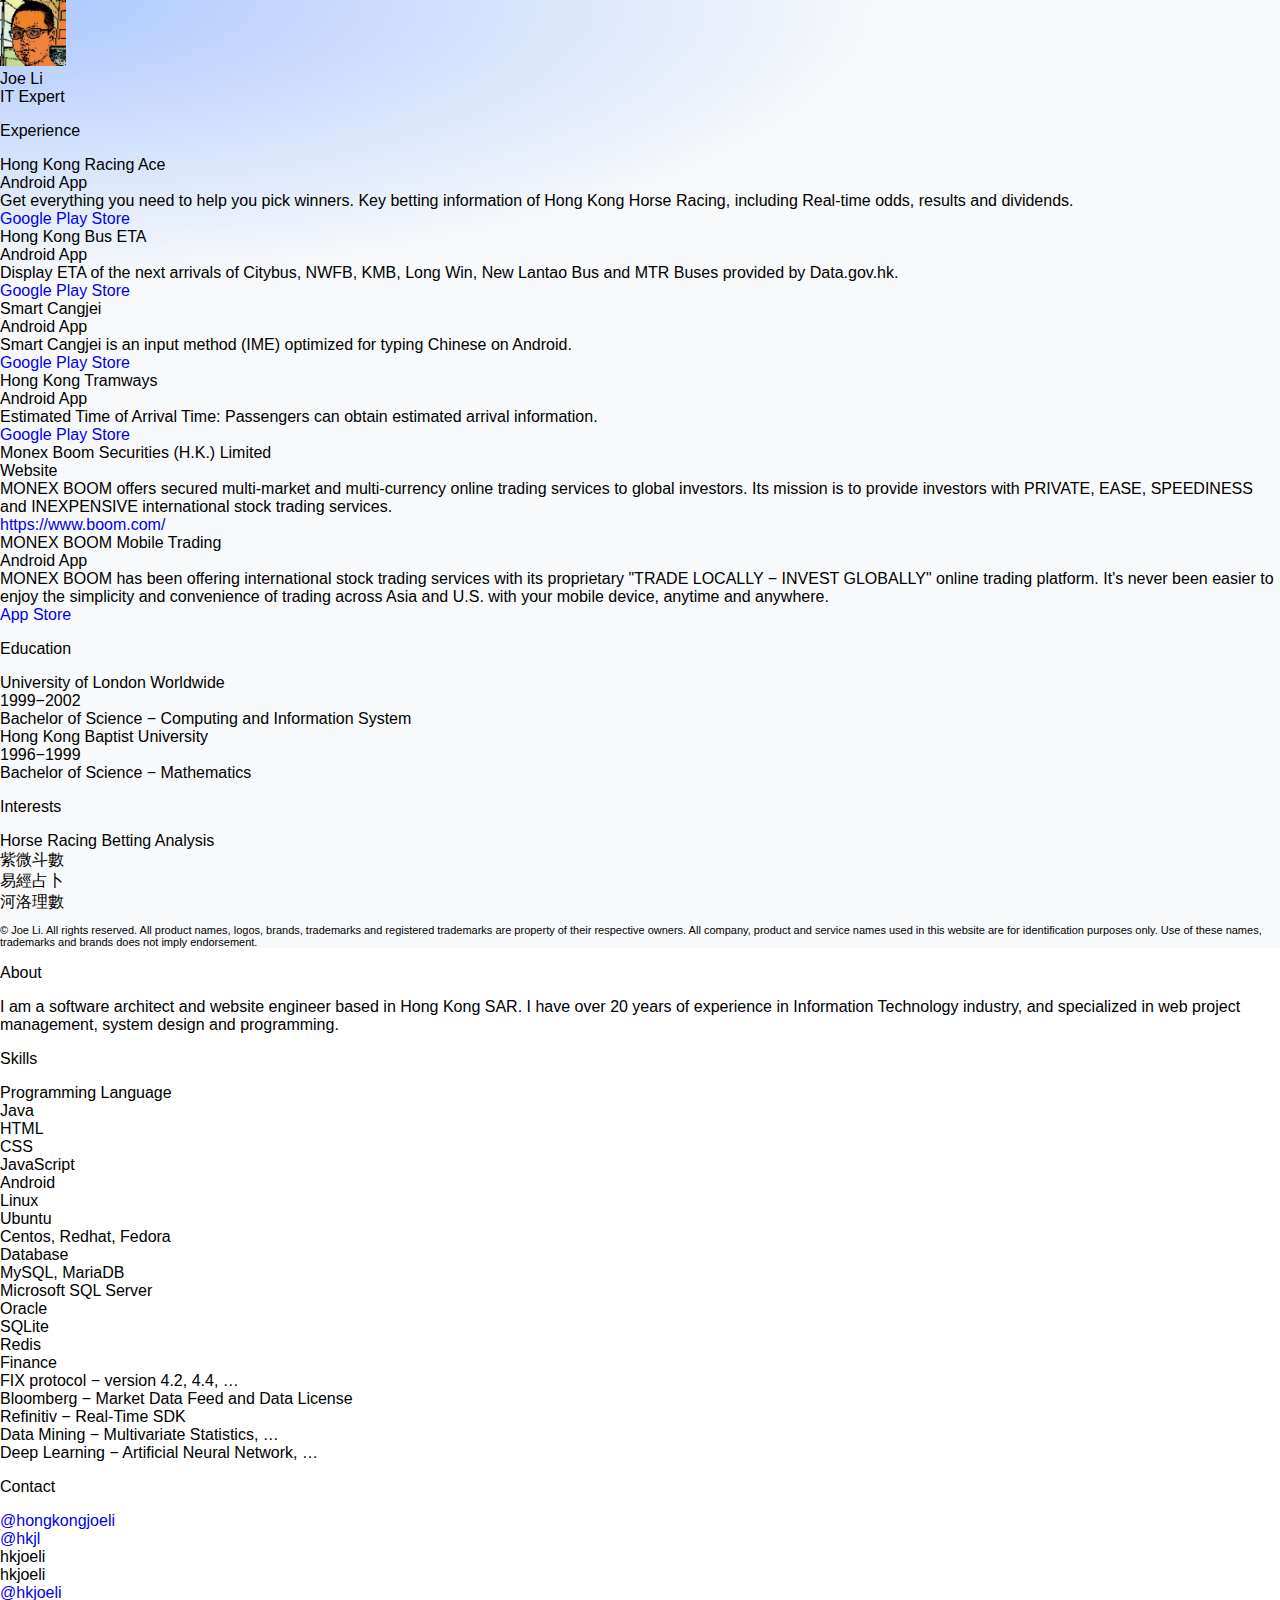
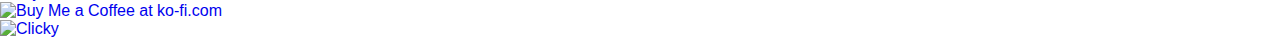
==== commit 9a1a6ed1: "update linkedin profile" ====
--- a/index.html
+++ b/index.html
@@ -122,7 +122,7 @@
 			<div><i aria-hidden="true" class="fas fa-project-diagram"></i><span class="ms-2">Deep Learning &minus; Artificial Neural Network, &#8230;</span></div>
 			<p class="text-secondary mt-4 fw-bold">Contact</p>
 			<div><a class="text-light" target="external" href="https://www.facebook.com/hongkongjoeli" title="Facebook"><i class="fab fa-facebook me-2"></i>@hongkongjoeli</a></div>
-			<div><a class="text-light" target="external" href="https://www.linkedin.com/in/joeli" title="LinkedIn"><i class="fab fa-linkedin me-2"></i>@joeli</a></div>
+			<div><a class="text-light" target="external" href="https://www.linkedin.com/in/hkjl" title="LinkedIn"><i class="fab fa-linkedin me-2"></i>@hkjl</a></div>
 			<div><i aria-hidden="true" aria-label="WeChat" class="fab fa-weixin me-2"></i>hkjoeli</div>
 			<div><i aria-hidden="true" aria-label="Line" class="fab fa-line me-2"></i>hkjoeli</div>
 			<div><a class="text-light" href="#" onclick="window.location='mailto:hkjoeli@gmail.com?subject=Inquiry';return false" title="Email"><i aria-hidden="true" class="fas fa-envelope me-2"></i>@hkjoeli</a></div>
@@ -134,4 +134,4 @@
 </div>
 <script src="https://cdnjs.cloudflare.com/ajax/libs/font-awesome/5.15.4/js/all.min.js" integrity="sha384-rOA1PnstxnOBLzCLMcre8ybwbTmemjzdNlILg8O7z1lUkLXozs4DHonlDtnE7fpc" crossorigin="anonymous" defer></script>
 </body>
-</html>+</html>
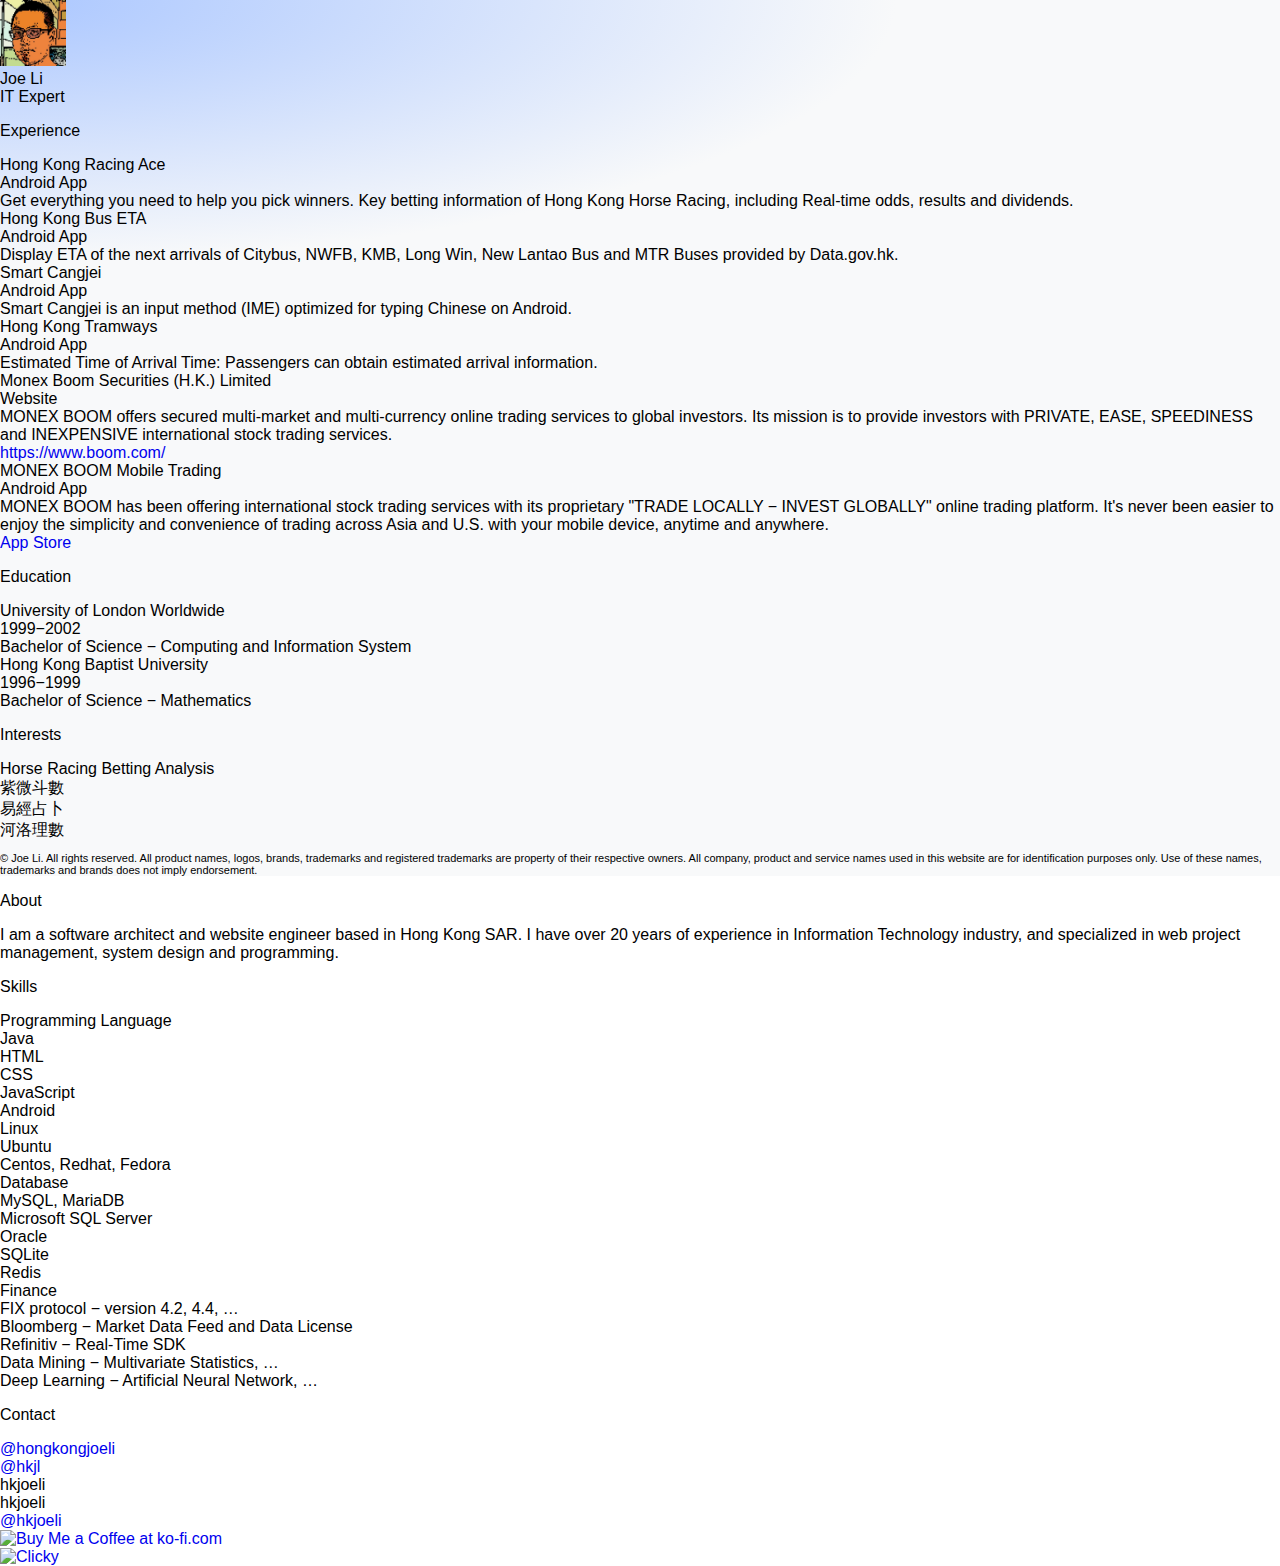
==== commit e19b2777: "remove google play store hyperlinks" ====
--- a/index.html
+++ b/index.html
@@ -43,22 +43,18 @@
 			<div class="fw-bold mt-4">Hong Kong Racing Ace</div>
 			<div class="text-secondary">Android App<i aria-hidden="true" class="fab fa-android ms-2"></i></div>
 			<div class="mt-2 mb-2">Get everything you need to help you pick winners. Key betting information of Hong Kong Horse Racing, including Real-time odds, results and dividends.</div>
-			<div><a class="text-primary" href="https://play.google.com/store/apps/details?id=hk.com.joeli.android.hkhorse.free" target="external">Google Play Store</a></div>
 			
 			<div class="fw-bold mt-4">Hong Kong Bus ETA</div>
 			<div class="text-secondary">Android App<i aria-hidden="true" class="fab fa-android ms-2"></i></div>
 			<div class="mt-2 mb-2">Display ETA of the next arrivals of Citybus, NWFB, KMB, Long Win, New Lantao Bus and MTR Buses provided by Data.gov.hk.</div>
-			<div><a class="text-primary" href="https://play.google.com/store/apps/details?id=hk.com.joeli.android.hkbus" target="external">Google Play Store</a></div>
 			
 			<div class="fw-bold mt-4">Smart Cangjei</div>
 			<div class="text-secondary">Android App<i aria-hidden="true" class="fab fa-android ms-2"></i></div>
 			<div class="mt-2 mb-2">Smart Cangjei is an input method (IME) optimized for typing Chinese on Android.</div>
-			<div><a class="text-primary" href="https://play.google.com/store/apps/details?id=hk.com.joeli.android.scj6" target="external">Google Play Store</a></div>
 
 			<div class="fw-bold mt-4">Hong Kong Tramways</div>
 			<div class="text-secondary">Android App<i aria-hidden="true" class="fab fa-android ms-2"></i></div>
 			<div class="mt-2 mb-2">Estimated Time of Arrival Time: Passengers can obtain estimated arrival information.</div>
-			<div><a class="text-primary" href="https://play.google.com/store/apps/details?id=hk.com.joeli.android.hktram" target="external">Google Play Store</a></div>
 			
 			<div class="fw-bold mt-4">Monex Boom Securities (H.K.) Limited</div>
 			<div class="text-secondary">Website<i aria-hidden="true" class="fas fa-globe-asia ms-2"></i></div>
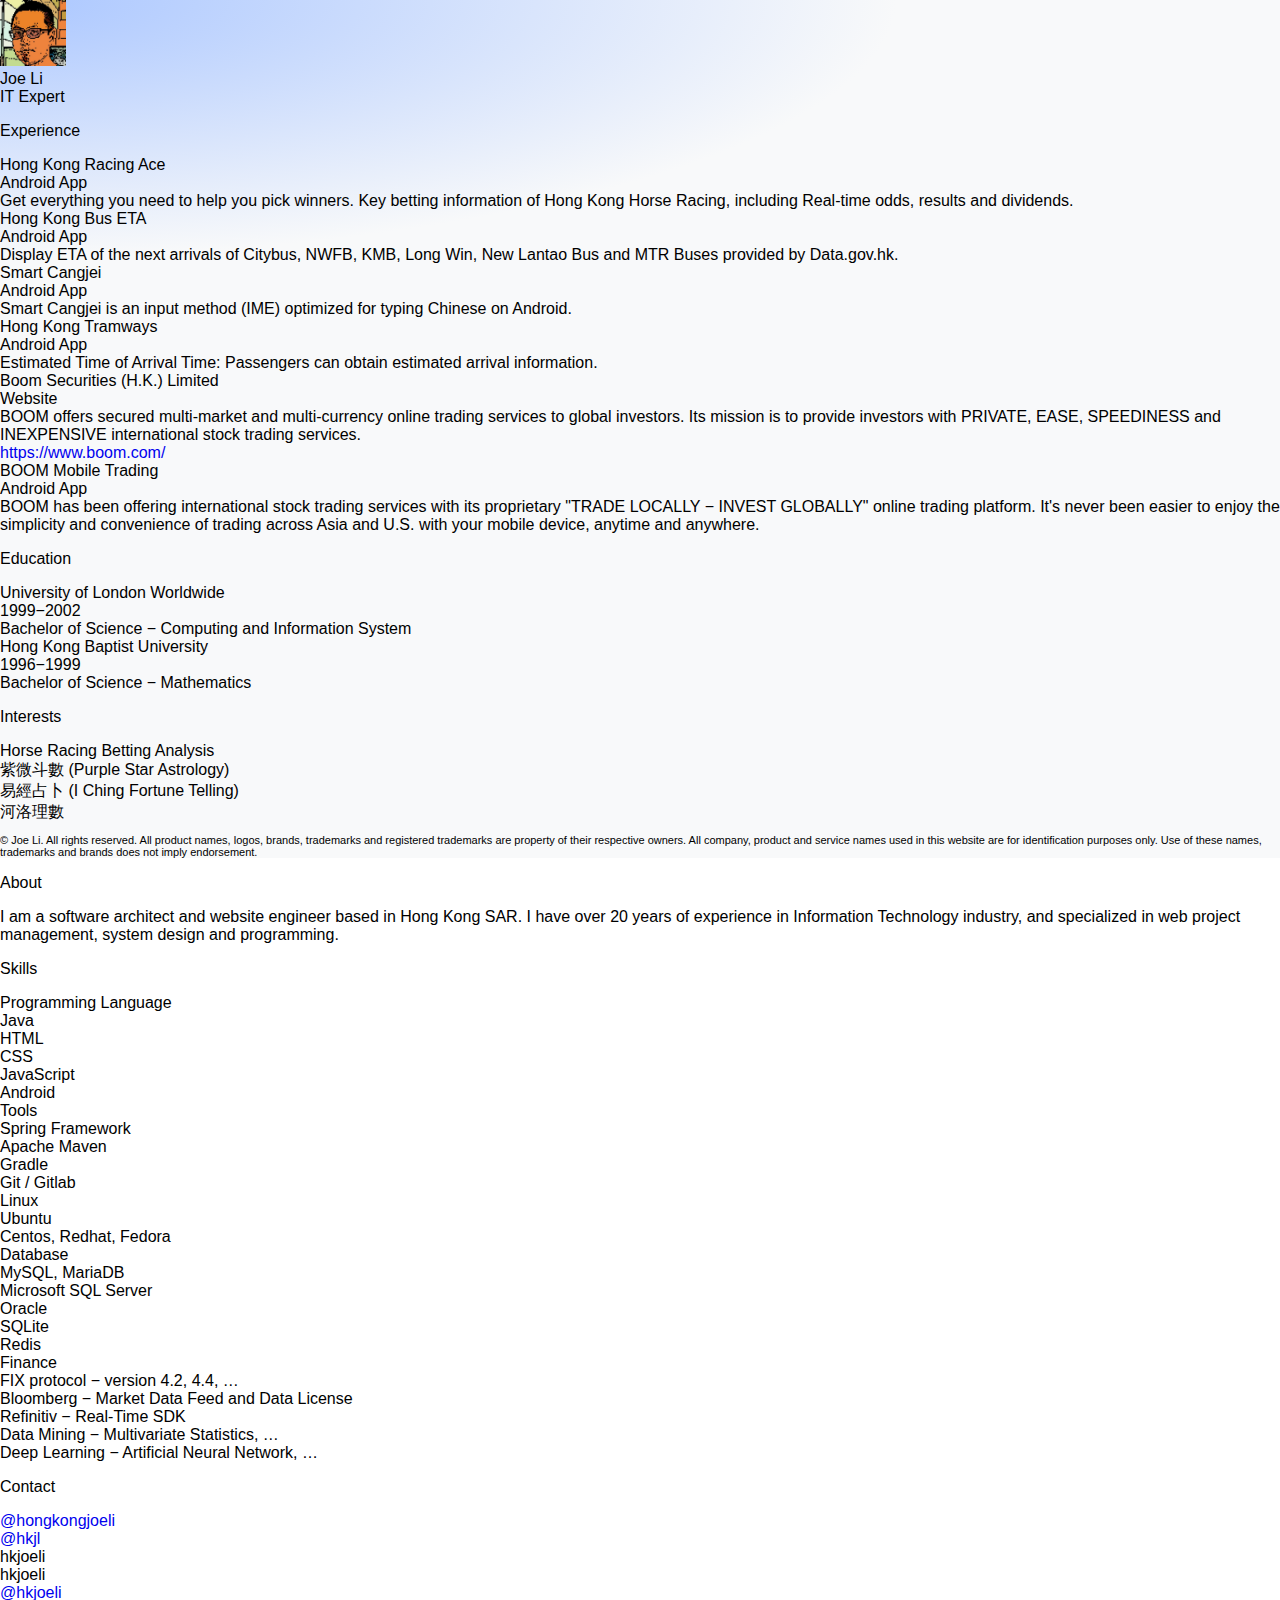
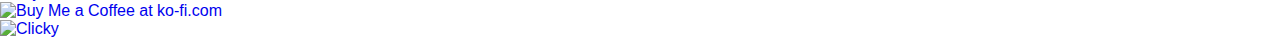
==== commit 4fc807b1: "update content" ====
--- a/index.html
+++ b/index.html
@@ -56,15 +56,14 @@
 			<div class="text-secondary">Android App<i aria-hidden="true" class="fab fa-android ms-2"></i></div>
 			<div class="mt-2 mb-2">Estimated Time of Arrival Time: Passengers can obtain estimated arrival information.</div>
 			
-			<div class="fw-bold mt-4">Monex Boom Securities (H.K.) Limited</div>
+			<div class="fw-bold mt-4">Boom Securities (H.K.) Limited</div>
 			<div class="text-secondary">Website<i aria-hidden="true" class="fas fa-globe-asia ms-2"></i></div>
-			<div class="mt-2 mb-2">MONEX BOOM offers secured multi-market and multi-currency online trading services to global investors. Its mission is to provide investors with PRIVATE, EASE, SPEEDINESS and INEXPENSIVE international stock trading services.</div>
+			<div class="mt-2 mb-2">BOOM offers secured multi-market and multi-currency online trading services to global investors. Its mission is to provide investors with PRIVATE, EASE, SPEEDINESS and INEXPENSIVE international stock trading services.</div>
 			<div><a class="text-primary" href="https://www.boom.com/" target="external">https://www.boom.com/</a></div>
 
-			<div class="fw-bold mt-4">MONEX BOOM Mobile Trading</div>
+			<div class="fw-bold mt-4">BOOM Mobile Trading</div>
 			<div class="text-secondary">Android App<i aria-hidden="true" class="fab fa-android ms-2"></i></div>
-			<div class="mt-2 mb-2">MONEX BOOM has been offering international stock trading services with its proprietary &quot;TRADE LOCALLY &minus; INVEST GLOBALLY&quot; online trading platform. It&#039;s never been easier to enjoy the simplicity and convenience of trading across Asia and U.S. with your mobile device, anytime and anywhere.</div>
-			<div><a class="text-primary" href="https://www.boom.com/en/expert_trading_system/?anchors=id_e4" target="external">App Store</a></div>
+			<div class="mt-2 mb-2">BOOM has been offering international stock trading services with its proprietary &quot;TRADE LOCALLY &minus; INVEST GLOBALLY&quot; online trading platform. It&#039;s never been easier to enjoy the simplicity and convenience of trading across Asia and U.S. with your mobile device, anytime and anywhere.</div>
 
 			<p class="mt-4 text-secondary fw-bold">Education</p>
 			
@@ -77,8 +76,8 @@
 			
 			<p class="mt-4 mb-4 text-secondary fw-bold">Interests</p>
 			<div><i aria-hidden="true" class="fas fa-horse-head me-2"></i>Horse Racing Betting Analysis</div>
-			<div lang="zh"><i aria-hidden="true" class="fas fa-yin-yang me-2"></i>紫微斗數</div>
-			<div lang="zh"><i aria-hidden="true" class="fas fa-yin-yang me-2"></i>易經占卜</div>
+			<div lang="zh"><i aria-hidden="true" class="fas fa-yin-yang me-2"></i>紫微斗數 (Purple Star Astrology)</div>
+			<div lang="zh"><i aria-hidden="true" class="fas fa-yin-yang me-2"></i>易經占卜 (I Ching Fortune Telling)</div>
 			<div lang="zh"><i aria-hidden="true" class="fas fa-yin-yang me-2"></i>河洛理數</div>
 
 			<p class="mt-5 font-monospace text-muted" style="font-size:11px">&copy; Joe Li. All rights reserved. All product names, logos, brands, trademarks and registered trademarks are property of their respective owners. All company, product and service names used in this website are for identification purposes only. Use of these names, trademarks and brands does not imply endorsement.</p>
@@ -94,6 +93,13 @@
 				<div><i aria-hidden="true" class="fab fa-css3"></i><span class="ms-2">CSS</span></div>
 				<div><i aria-hidden="true" class="fab fa-js"></i><span class="ms-2">JavaScript</span></div>
 				<div><i aria-hidden="true" class="fab fa-android"></i><span class="ms-2">Android</span></div>
+			</div>
+			<div><i aria-hidden="true" class="fas fa-tools"></i><span class="ms-2">Tools</span></div>
+			<div class="ms-4">
+				<div>Spring Framework</div>
+				<div>Apache Maven</div>
+				<div>Gradle</div>
+				<div>Git / Gitlab</div>
 			</div>
 			<div><i aria-hidden="true" class="fab fa-linux"></i><span class="ms-2">Linux</span></div>
 			<div class="ms-4">
